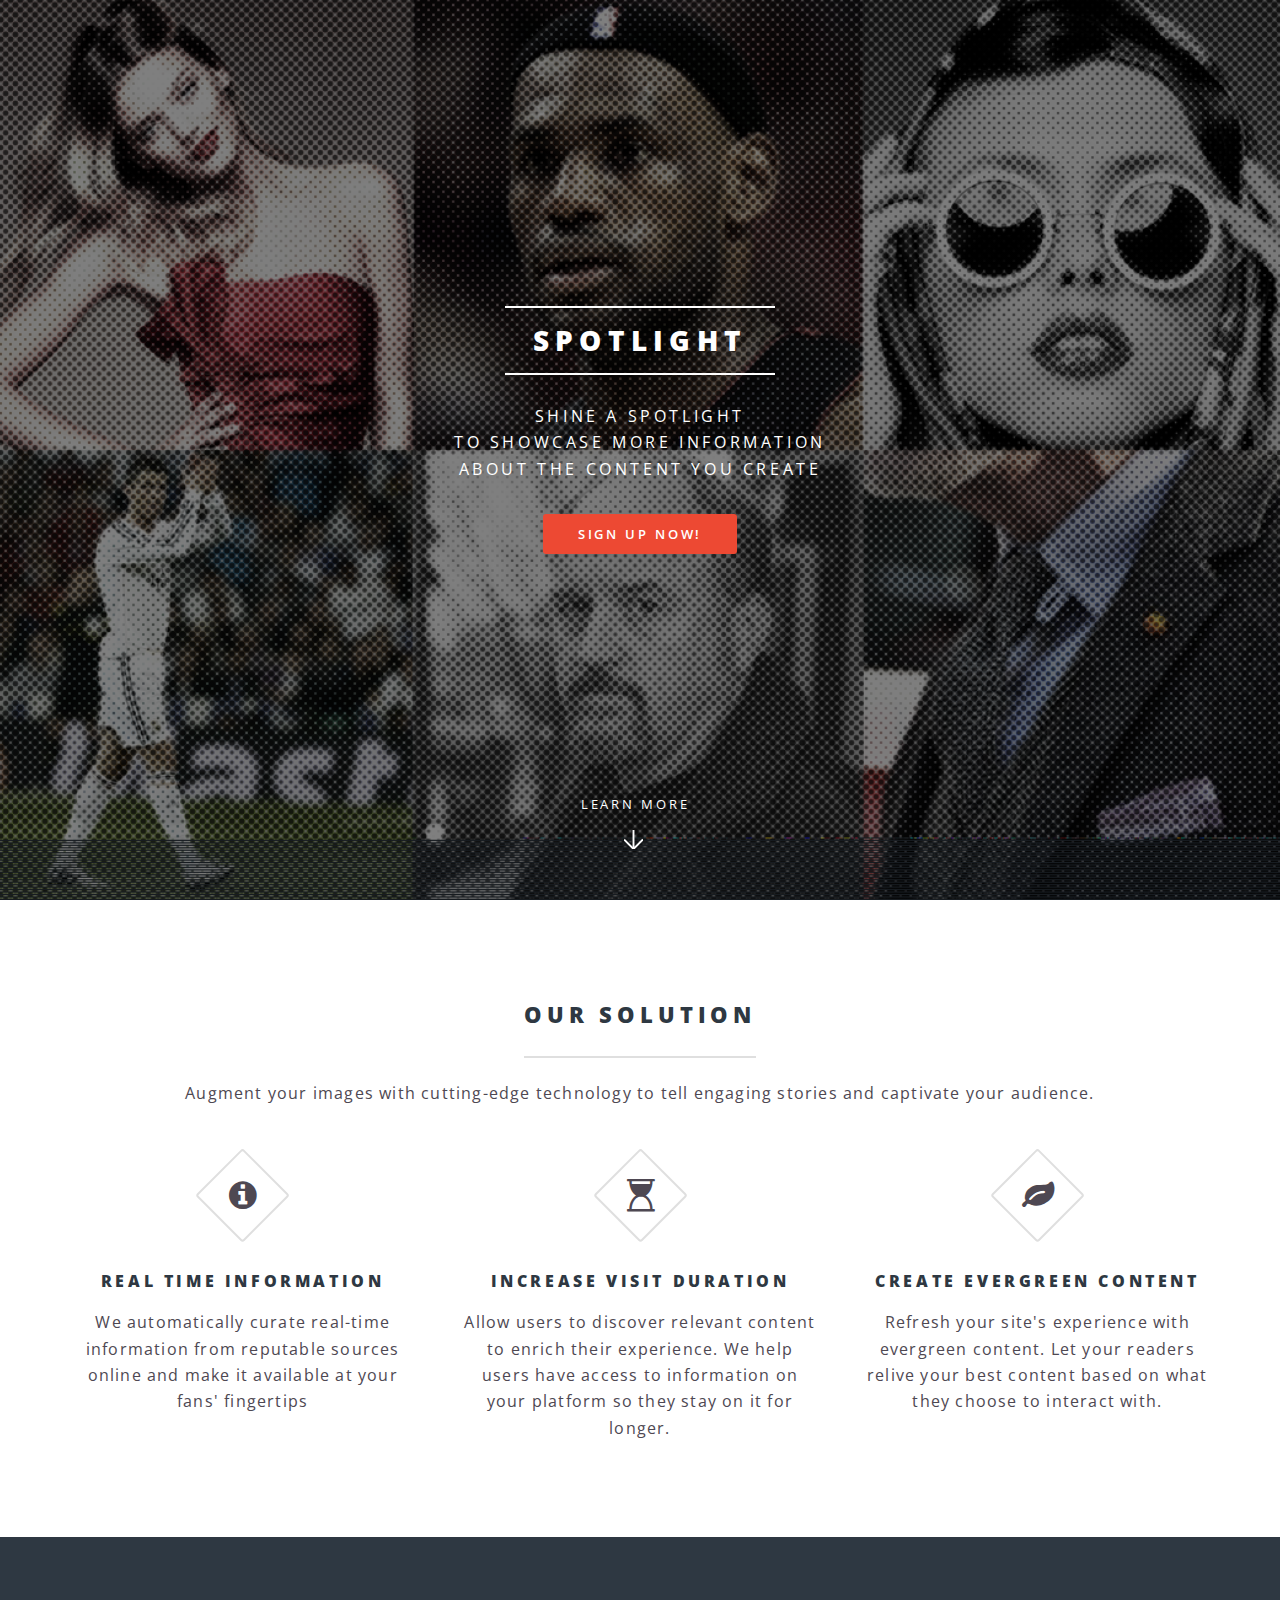
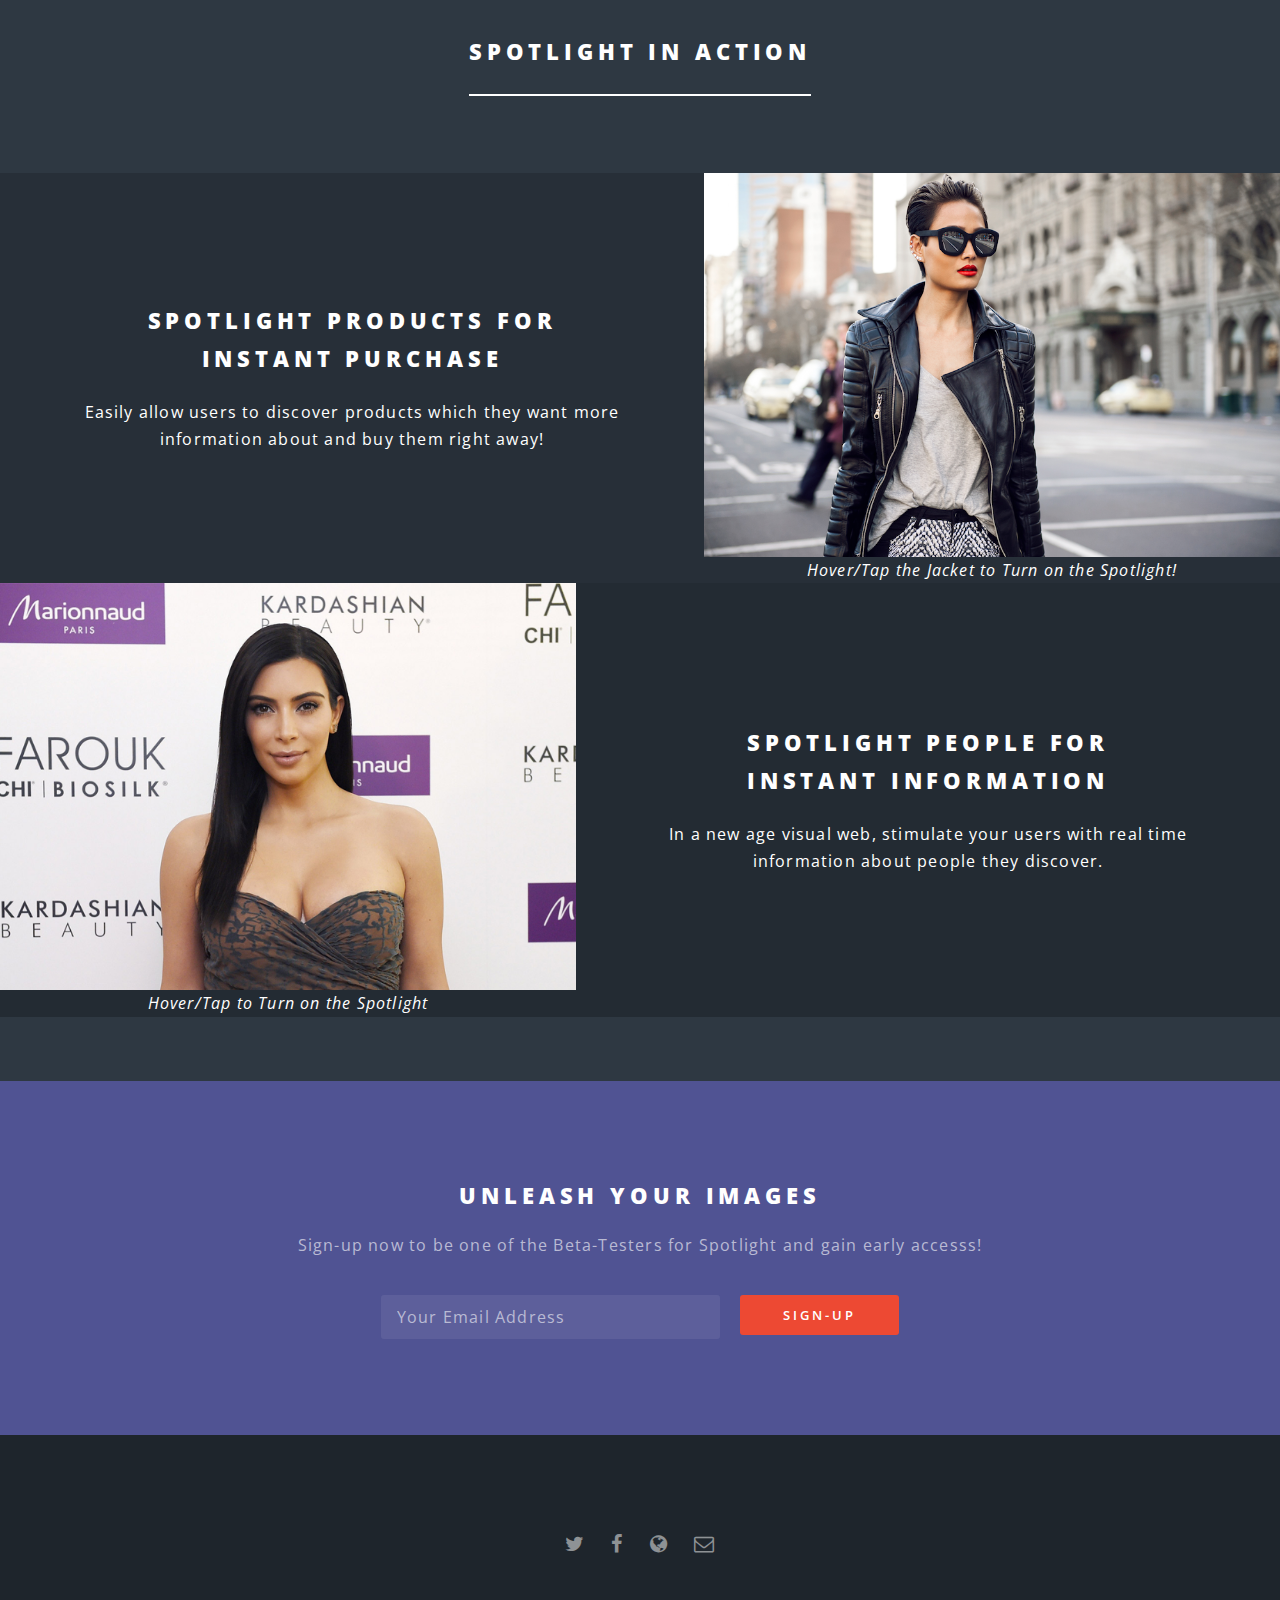
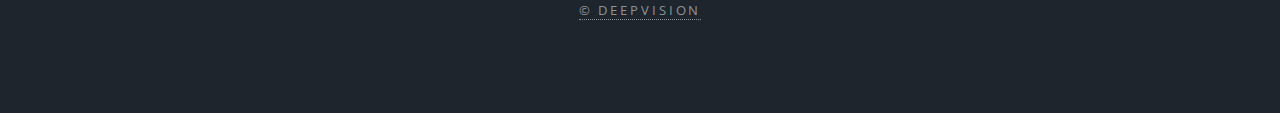
==== index.html @ c4a602d2 "Fixing Javascript Loading 1" ====
<!DOCTYPE HTML>
<!--
	Spectral by HTML5 UP
	html5up.net | @n33co
	Free for personal and commercial use under the CCA 3.0 license (html5up.net/license)
-->
<html>
	<head>
        <script src="assets/js/jquery.min.js"></script>
			<script src="assets/js/jquery.scrollex.min.js"></script>
			<script src="assets/js/jquery.scrolly.min.js"></script>
			<script src="assets/js/skel.min.js"></script>
			<script src="assets/js/util.js"></script>
            <script src="https://checkout.stripe.com/checkout.js"></script>
			<!--[if lte IE 8]><script src="assets/js/ie/respond.min.js"></script><![endif]-->
			<script src="assets/js/main.js"></script>
		<title>Spotlight by DeepVision</title>
		<meta charset="utf-8" />
		<meta name="viewport" content="width=device-width, initial-scale=1" />
        <link rel="shortcut icon" href="favicon.png">
        <link rel="icon" type="image/ico" href="favicon.png">
		<!--[if lte IE 8]><script src="assets/js/ie/html5shiv.js"></script><![endif]-->
		<link rel="stylesheet" href="assets/css/main.css" />
		<!--[if lte IE 8]><link rel="stylesheet" href="assets/css/ie8.css" /><![endif]-->
		<!--[if lte IE 9]><link rel="stylesheet" href="assets/css/ie9.css" /><![endif]-->
	</head>
    <style>
        #fashion {
            opacity: 1;
            transition: opacity 0.2s ease-in-out;
            -moz-transition: opacity 0.2s ease-in-out;
            -webkit-transition: opacity 0.2s ease-in-out;
        }
        #celeb {
            opacity: 1;
            -webkit-transition: opacity 1s ease-in-out;
              -moz-transition: opacity 1s ease-in-out;
              -o-transition: opacity 1s ease-in-out;
              transition: opacity 1s ease-in-out;
        }
    </style>
	<body class="landing">
		<!-- Page Wrapper -->
			<div id="page-wrapper">

				<!-- Header -->
					<header id="header" class="alt">
						<h1><img src="images/logo.png" style="margin-top:6px"/><a href="index.html"></a></h1>
<!--
						<nav id="nav">
							<ul>
								<li class="special">
									<a href="#menu" class="menuToggle"><span>Menu</span></a>
									<div id="menu">
										<ul>
											<li><a href="index.html">Home</a></li>
											<li><a href="generic.html">Generic</a></li>
											<li><a href="elements.html">Elements</a></li>
											<li><a href="#">Sign Up</a></li>
											<li><a href="#">Log In</a></li>
										</ul>
									</div>
								</li>
							</ul>
						</nav>
-->
					</header>

				<!-- Banner -->
					<section id="banner">
						<div class="inner">
							<h2>Spotlight</h2>
							<p>Shine a spotlight<br />
							to showcase more information<br />
							about the content you create</p>
							<ul class="actions">
								<li><a href="#three" class="button special">Sign Up Now!</a></li>
							</ul>
						</div>
						<a href="#one" class="more scrolly">Learn More</a>
					</section>

				<!-- One -->
					<section id="one" class="wrapper style5 special fade-up">
						<div class="container">
							<header class="major">
								<h2>Our Solution</h2>
								<p>Augment your images with cutting-edge technology to tell engaging stories and captivate your audience.</p>
							</header>
							<div class="box alt">
								<div class="row uniform">
									<section class="4u 10u(medium) 12u$(xsmall)">
										<span class="icon alt major fa-info-circle"></span>
										<h4>Real Time Information</h4>
										<p>We automatically curate real-time information from reputable sources online and make it available at your fans' fingertips</p>
									</section>
									<section class="4u 10u$(medium) 12u$(xsmall)">
										<span class="icon alt major fa-hourglass-1"></span>
										<h4>Increase visit duration</h4>
										<p>Allow users to discover relevant content to enrich their experience. We help users have access to information on your platform so they stay on it for longer.</p>
									</section>
									<section class="4u$ 10u(medium) 12u$(xsmall)">
										<span class="icon alt major fa-leaf"></span>
										<h4>Create EverGreen Content</h4>
										<p>Refresh your site's experience with evergreen content. Let your readers relive your best content based on what they choose to interact with.</p>
									</section>
								</div>
							</div>
					</section>

				<!-- Two -->
					<section id="two" class="wrapper style2 special fade">
						<header class="major">
							<h2>Spotlight In Action</h2>
						</header>
						<section class="spotlight">
							<div class="image" id="fashion"><img id="fash" usemap="#fashmap" src="images/fashion.png"/><i>Hover/Tap the Jacket to Turn on the Spotlight!</i></div><div class="content">
								<h2>Spotlight Products for<br />
								Instant Purchase</h2>
								<p>Easily allow users to discover products which they want more information about and buy them right away!</p>
							</div>
						</section>
						<section class="spotlight">
							<div class="image" id="celeb">
  <img src="images/Kim.png" usemap="#map" id="kim" onmousedown="this.src='images/spotlight2.png'" onmouseover="this.src='images/spotlight2.png'" onmouseout="this.src='images/Kim.png'"/><i>Hover/Tap to Turn on the Spotlight</i></div><div class="content">
								<h2>Spotlight People for<br />
								Instant Information</h2>
								<p>In a new age visual web, stimulate your users with real time information about people they discover.</p>
							</div>
						</section>
<!--
						<section class="spotlight">
							<div class="image"><img src="images/pic03.jpg" alt="" /></div><div class="content">
								<h2>Spotlight Anything...<br />
								Infinite Possibilities</h2>
								<p>We allow the content creators to augment their images and design novel innovative experiences curated towards their audience.</p>
							</div>
						</section>
-->
					</section>
					<section id="three" class="wrapper style3 special fade">
						<div class="container">
							<header>
								<h2>Unleash your Images</h2>
								<p>Sign-up now to be one of the Beta-Testers for Spotlight and gain early accesss!</p>
							</header>
							<form method="post" action="http://formspree.io/contact@deepvision.co" class="container 50%">
								<div class="row uniform 50%">
									<div class="8u 12u$(medium)"><input type="email" name="email" id="email" placeholder="Your Email Address" /></div>
									<div class="4u 12u$(medium)"><input type="submit" value="Sign-Up" class="fit special" /></div>
								</div>
							</form>
						</div>
					</section>
				<!-- Footer -->
					<footer id="footer">
						<ul class="icons">
							<li><a href="http://www.twitter.com/deepvisionco" target="_blank" class="icon fa-twitter"><span class="label">Twitter</span></a></li>
							<li><a href="#" class="icon fa-facebook"><span class="label">Facebook</span></a></li>
							<li><a href="http://deepvision.co" class="icon fa-globe"><span class="label">Instagram</span></a></li>
							<li><a href="mailto:contact@deepvision.co" target="_blank" class="icon fa-envelope-o"><span class="label">Email</span></a></li>
						</ul>
						<ul class="copyright">
                            <a href="http://deepvision.co" target="_blank"><li>&copy; DeepVision</li></a>
						</ul>
					</footer>

			</div>
                <script src="assets/js/imageMapResizer.min.js"></script>
            
<map name="map">
    <area shape="rect" coords="593, 442, 747, 526" onmouseover="ighover()" onmousedown="ighover()" onmouseout="defaultpic()"/>
    <area shape="rect" coords="448, 441, 592, 526" onmouseover="youtubehover()" onmousedown="youtubehover()" onmouseout="defaultpic()"/>
    <area shape="rect" coords="301, 440, 448, 528" onmouseover="newshover()" onmousedown="newshover()" onmouseout="defaultpic()"/>
    <area shape="rect" coords="148, 439, 301, 528" onmouseover="twitterhover()" onmousedown="twitterhover()" onmouseout="defaultpic()" />
    <area shape="rect" coords="1, 440, 147, 528" onmouseover="wikihover()" onmousedown="wikihover()" onmouseout="defaultpic()"/>
</map>
<map name="fashmap" id="fashmap">
      <area shape="poly" coords="417, 184, 410, 200, 423, 292, 370, 319, 449, 450, 450, 528, 470, 592, 534, 598, 512, 249, 466, 228, 442, 213, 423, 181" target="_blank" onmousedown="jacketTap()" onmouseover="jacketHover()" onmouseout="defaultPic()"/>
   <area shape="poly" coords="342, 170, 311, 187, 275, 203, 240, 216, 258, 226, 227, 242, 193, 598, 246, 594, 317, 414, 335, 332" target="_blank" onmousedown="jacketTap()" onmouseover="jacketHover()" onmouseout="defaultPic()"/>
    </map>
    <script>
                var jacketFlag = 0;
                $('map').imageMapResize();
                $('fashmap').imageMapResize();
                function wikihover()
                 {
                   $("#kim").attr('src', 'images/wikioverlay.png');
                 }
                function youtubehover()
                 {
                   $("#kim").attr('src', 'images/youtubeoverlay.png');
                 }
                function newshover()
                 {
                   $("#kim").attr('src', 'images/newsoverlay.png');
                 }
                function twitterhover()
                 {
                   $("#kim").attr('src', 'images/twitteroverlay.png');
                 }
                function ighover()
                 {
                   $("#kim").attr('src', 'images/igoverlay.png');
                 }
                function defaultpic()
                 {
                   $("#kim").attr('src', 'images/Kim.png');
                 }
                function fashionmo(x){
            setTimeout(function()
                {
                    x.span="Hover to discover"
                },200);
                }
                function defaultPic()
       {
           jacketFlag = 0;
            $("#fash").attr('src', 'images/fashion.png');
       }
       function jacketTap()
       {
         if(typeof window.orientation !== 'undefined' && jacketFlag != 1)
         {
           $("#fash").attr('src', 'images/jacketOverlay.png');
           setJacketFlag();
         }
         else if (jacketFlag == 1)
         {
           jacketFlag = 0;
           document.getElementById("jacketClick").click();
           defaultPic();
         }

       }
       function jacketHover()
       {
         if(typeof window.orientation == 'undefined' && jacketFlag != 1)
         {
           $("#fash").attr('src', 'images/jacketOverlay.png');
           setJacketFlag();
         }
       }
        function setJacketFlag()
        {
          jacketFlag = 1;
        }

        function OpenInNewTab(url)
       {
          var win = window.open(url, '_blank');
          win.focus();
        }

            </script>
<script>
    var handler = StripeCheckout.configure({
      key: 'pk_test_6pRNASCoBOKtIshFeQd4XMUh',
      image: '/images/popupJacket.png',
      locale: 'auto',
      token: function(token) {
        // Use the token to create the charge with a server-side script.
        // You can access the token ID with `token.id`
      }
    });

    $('#jacketClick').on('click', function(e) {
      // Open Checkout with further options
      handler.open({
        name: 'Inspired By Labels',
        description: '2 left in stock',
        amount: 50000
      });
      e.preventDefault();
    });

    // Close Checkout on page navigation
    $(window).on('popstate', function() {
      handler.close();
    });

  </script>

<button id="jacketClick" style="display:none"></button>
		<!-- Scripts -->
            
	</body>
</html>
---- assets/css/main.css ----
@import url(font-awesome.min.css);
@import url("http://fonts.googleapis.com/css?family=Open+Sans:400,400italic,600,600italic,800,800italic");

/*
	Spectral by HTML5 UP
	html5up.net | @n33co
	Free for personal and commercial use under the CCA 3.0 license (html5up.net/license)
*/

/* Reset */

	html, body, div, span, applet, object, iframe, h1, h2, h3, h4, h5, h6, p, blockquote, pre, a, abbr, acronym, address, big, cite, code, del, dfn, em, img, ins, kbd, q, s, samp, small, strike, strong, sub, sup, tt, var, b, u, i, center, dl, dt, dd, ol, ul, li, fieldset, form, label, legend, table, caption, tbody, tfoot, thead, tr, th, td, article, aside, canvas, details, embed, figure, figcaption, footer, header, hgroup, menu, nav, output, ruby, section, summary, time, mark, audio, video {
		margin: 0;
		padding: 0;
		border: 0;
		font-size: 100%;
		font: inherit;
		vertical-align: baseline;
	}

	article, aside, details, figcaption, figure, footer, header, hgroup, menu, nav, section {
		display: block;
	}

	body {
		line-height: 1;
	}

	ol, ul {
		list-style: none;
	}

	blockquote, q {
		quotes: none;
	}

	blockquote:before, blockquote:after, q:before, q:after {
		content: '';
		content: none;
	}

	table {
		border-collapse: collapse;
		border-spacing: 0;
	}

	body {
		-webkit-text-size-adjust: none;
	}

/* Box Model */

	*, *:before, *:after {
		-moz-box-sizing: border-box;
		-webkit-box-sizing: border-box;
		box-sizing: border-box;
	}

/* Grid */

	.row {
		border-bottom: solid 1px transparent;
		-moz-box-sizing: border-box;
		-webkit-box-sizing: border-box;
		box-sizing: border-box;
	}

	.row > * {
		float: left;
		-moz-box-sizing: border-box;
		-webkit-box-sizing: border-box;
		box-sizing: border-box;
	}

	.row:after, .row:before {
		content: '';
		display: block;
		clear: both;
		height: 0;
	}

	.row.uniform > * > :first-child {
		margin-top: 0;
	}

	.row.uniform > * > :last-child {
		margin-bottom: 0;
	}

	.row.\30 \25 > * {
		padding: 0 0 0 0em;
	}

	.row.\30 \25 {
		margin: 0 0 -1px 0em;
	}

	.row.uniform.\30 \25 > * {
		padding: 0em 0 0 0em;
	}

	.row.uniform.\30 \25 {
		margin: 0em 0 -1px 0em;
	}

	.row > * {
		padding: 0 0 0 1.5em;
	}

	.row {
		margin: 0 0 -1px -1.5em;
	}

	.row.uniform > * {
		padding: 1.5em 0 0 1.5em;
	}

	.row.uniform {
		margin: -1.5em 0 -1px -1.5em;
	}

	.row.\32 00\25 > * {
		padding: 0 0 0 3em;
	}

	.row.\32 00\25 {
		margin: 0 0 -1px -3em;
	}

	.row.uniform.\32 00\25 > * {
		padding: 3em 0 0 3em;
	}

	.row.uniform.\32 00\25 {
		margin: -3em 0 -1px -3em;
	}

	.row.\31 50\25 > * {
		padding: 0 0 0 2.25em;
	}

	.row.\31 50\25 {
		margin: 0 0 -1px -2.25em;
	}

	.row.uniform.\31 50\25 > * {
		padding: 2.25em 0 0 2.25em;
	}

	.row.uniform.\31 50\25 {
		margin: -2.25em 0 -1px -2.25em;
	}

	.row.\35 0\25 > * {
		padding: 0 0 0 0.75em;
	}

	.row.\35 0\25 {
		margin: 0 0 -1px -0.75em;
	}

	.row.uniform.\35 0\25 > * {
		padding: 0.75em 0 0 0.75em;
	}

	.row.uniform.\35 0\25 {
		margin: -0.75em 0 -1px -0.75em;
	}

	.row.\32 5\25 > * {
		padding: 0 0 0 0.375em;
	}

	.row.\32 5\25 {
		margin: 0 0 -1px -0.375em;
	}

	.row.uniform.\32 5\25 > * {
		padding: 0.375em 0 0 0.375em;
	}

	.row.uniform.\32 5\25 {
		margin: -0.375em 0 -1px -0.375em;
	}

	.\31 2u, .\31 2u\24 {
		width: 100%;
		clear: none;
		margin-left: 0;
	}

	.\31 1u, .\31 1u\24 {
		width: 91.6666666667%;
		clear: none;
		margin-left: 0;
	}

	.\31 0u, .\31 0u\24 {
		width: 83.3333333333%;
		clear: none;
		margin-left: 0;
	}

	.\39 u, .\39 u\24 {
		width: 75%;
		clear: none;
		margin-left: 0;
	}

	.\38 u, .\38 u\24 {
		width: 66.6666666667%;
		clear: none;
		margin-left: 0;
	}

	.\37 u, .\37 u\24 {
		width: 58.3333333333%;
		clear: none;
		margin-left: 0;
	}

	.\36 u, .\36 u\24 {
		width: 50%;
		clear: none;
		margin-left: 0;
	}

	.\35 u, .\35 u\24 {
		width: 41.6666666667%;
		clear: none;
		margin-left: 0;
	}

	.\34 u, .\34 u\24 {
		width: 33.3333333333%;
		clear: none;
		margin-left: 0;
	}

	.\33 u, .\33 u\24 {
		width: 25%;
		clear: none;
		margin-left: 0;
	}

	.\32 u, .\32 u\24 {
		width: 16.6666666667%;
		clear: none;
		margin-left: 0;
	}

	.\31 u, .\31 u\24 {
		width: 8.3333333333%;
		clear: none;
		margin-left: 0;
	}

	.\31 2u\24 + *,
	.\31 1u\24 + *,
	.\31 0u\24 + *,
	.\39 u\24 + *,
	.\38 u\24 + *,
	.\37 u\24 + *,
	.\36 u\24 + *,
	.\35 u\24 + *,
	.\34 u\24 + *,
	.\33 u\24 + *,
	.\32 u\24 + *,
	.\31 u\24 + * {
		clear: left;
	}

	.\-11u {
		margin-left: 91.66667%;
	}

	.\-10u {
		margin-left: 83.33333%;
	}

	.\-9u {
		margin-left: 75%;
	}

	.\-8u {
		margin-left: 66.66667%;
	}

	.\-7u {
		margin-left: 58.33333%;
	}

	.\-6u {
		margin-left: 50%;
	}

	.\-5u {
		margin-left: 41.66667%;
	}

	.\-4u {
		margin-left: 33.33333%;
	}

	.\-3u {
		margin-left: 25%;
	}

	.\-2u {
		margin-left: 16.66667%;
	}

	.\-1u {
		margin-left: 8.33333%;
	}

	@media screen and (max-width: 1680px) {

		.row > * {
			padding: 0 0 0 1.5em;
		}

		.row {
			margin: 0 0 -1px -1.5em;
		}

		.row.uniform > * {
			padding: 1.5em 0 0 1.5em;
		}

		.row.uniform {
			margin: -1.5em 0 -1px -1.5em;
		}

		.row.\32 00\25 > * {
			padding: 0 0 0 3em;
		}

		.row.\32 00\25 {
			margin: 0 0 -1px -3em;
		}

		.row.uniform.\32 00\25 > * {
			padding: 3em 0 0 3em;
		}

		.row.uniform.\32 00\25 {
			margin: -3em 0 -1px -3em;
		}

		.row.\31 50\25 > * {
			padding: 0 0 0 2.25em;
		}

		.row.\31 50\25 {
			margin: 0 0 -1px -2.25em;
		}

		.row.uniform.\31 50\25 > * {
			padding: 2.25em 0 0 2.25em;
		}

		.row.uniform.\31 50\25 {
			margin: -2.25em 0 -1px -2.25em;
		}

		.row.\35 0\25 > * {
			padding: 0 0 0 0.75em;
		}

		.row.\35 0\25 {
			margin: 0 0 -1px -0.75em;
		}

		.row.uniform.\35 0\25 > * {
			padding: 0.75em 0 0 0.75em;
		}

		.row.uniform.\35 0\25 {
			margin: -0.75em 0 -1px -0.75em;
		}

		.row.\32 5\25 > * {
			padding: 0 0 0 0.375em;
		}

		.row.\32 5\25 {
			margin: 0 0 -1px -0.375em;
		}

		.row.uniform.\32 5\25 > * {
			padding: 0.375em 0 0 0.375em;
		}

		.row.uniform.\32 5\25 {
			margin: -0.375em 0 -1px -0.375em;
		}

		.\31 2u\28xlarge\29, .\31 2u\24\28xlarge\29 {
			width: 100%;
			clear: none;
			margin-left: 0;
		}

		.\31 1u\28xlarge\29, .\31 1u\24\28xlarge\29 {
			width: 91.6666666667%;
			clear: none;
			margin-left: 0;
		}

		.\31 0u\28xlarge\29, .\31 0u\24\28xlarge\29 {
			width: 83.3333333333%;
			clear: none;
			margin-left: 0;
		}

		.\39 u\28xlarge\29, .\39 u\24\28xlarge\29 {
			width: 75%;
			clear: none;
			margin-left: 0;
		}

		.\38 u\28xlarge\29, .\38 u\24\28xlarge\29 {
			width: 66.6666666667%;
			clear: none;
			margin-left: 0;
		}

		.\37 u\28xlarge\29, .\37 u\24\28xlarge\29 {
			width: 58.3333333333%;
			clear: none;
			margin-left: 0;
		}

		.\36 u\28xlarge\29, .\36 u\24\28xlarge\29 {
			width: 50%;
			clear: none;
			margin-left: 0;
		}

		.\35 u\28xlarge\29, .\35 u\24\28xlarge\29 {
			width: 41.6666666667%;
			clear: none;
			margin-left: 0;
		}

		.\34 u\28xlarge\29, .\34 u\24\28xlarge\29 {
			width: 33.3333333333%;
			clear: none;
			margin-left: 0;
		}

		.\33 u\28xlarge\29, .\33 u\24\28xlarge\29 {
			width: 25%;
			clear: none;
			margin-left: 0;
		}

		.\32 u\28xlarge\29, .\32 u\24\28xlarge\29 {
			width: 16.6666666667%;
			clear: none;
			margin-left: 0;
		}

		.\31 u\28xlarge\29, .\31 u\24\28xlarge\29 {
			width: 8.3333333333%;
			clear: none;
			margin-left: 0;
		}

		.\31 2u\24\28xlarge\29 + *,
		.\31 1u\24\28xlarge\29 + *,
		.\31 0u\24\28xlarge\29 + *,
		.\39 u\24\28xlarge\29 + *,
		.\38 u\24\28xlarge\29 + *,
		.\37 u\24\28xlarge\29 + *,
		.\36 u\24\28xlarge\29 + *,
		.\35 u\24\28xlarge\29 + *,
		.\34 u\24\28xlarge\29 + *,
		.\33 u\24\28xlarge\29 + *,
		.\32 u\24\28xlarge\29 + *,
		.\31 u\24\28xlarge\29 + * {
			clear: left;
		}

		.\-11u\28xlarge\29 {
			margin-left: 91.66667%;
		}

		.\-10u\28xlarge\29 {
			margin-left: 83.33333%;
		}

		.\-9u\28xlarge\29 {
			margin-left: 75%;
		}

		.\-8u\28xlarge\29 {
			margin-left: 66.66667%;
		}

		.\-7u\28xlarge\29 {
			margin-left: 58.33333%;
		}

		.\-6u\28xlarge\29 {
			margin-left: 50%;
		}

		.\-5u\28xlarge\29 {
			margin-left: 41.66667%;
		}

		.\-4u\28xlarge\29 {
			margin-left: 33.33333%;
		}

		.\-3u\28xlarge\29 {
			margin-left: 25%;
		}

		.\-2u\28xlarge\29 {
			margin-left: 16.66667%;
		}

		.\-1u\28xlarge\29 {
			margin-left: 8.33333%;
		}

	}

	@media screen and (max-width: 1280px) {

		.row > * {
			padding: 0 0 0 1.5em;
		}

		.row {
			margin: 0 0 -1px -1.5em;
		}

		.row.uniform > * {
			padding: 1.5em 0 0 1.5em;
		}

		.row.uniform {
			margin: -1.5em 0 -1px -1.5em;
		}

		.row.\32 00\25 > * {
			padding: 0 0 0 3em;
		}

		.row.\32 00\25 {
			margin: 0 0 -1px -3em;
		}

		.row.uniform.\32 00\25 > * {
			padding: 3em 0 0 3em;
		}

		.row.uniform.\32 00\25 {
			margin: -3em 0 -1px -3em;
		}

		.row.\31 50\25 > * {
			padding: 0 0 0 2.25em;
		}

		.row.\31 50\25 {
			margin: 0 0 -1px -2.25em;
		}

		.row.uniform.\31 50\25 > * {
			padding: 2.25em 0 0 2.25em;
		}

		.row.uniform.\31 50\25 {
			margin: -2.25em 0 -1px -2.25em;
		}

		.row.\35 0\25 > * {
			padding: 0 0 0 0.75em;
		}

		.row.\35 0\25 {
			margin: 0 0 -1px -0.75em;
		}

		.row.uniform.\35 0\25 > * {
			padding: 0.75em 0 0 0.75em;
		}

		.row.uniform.\35 0\25 {
			margin: -0.75em 0 -1px -0.75em;
		}

		.row.\32 5\25 > * {
			padding: 0 0 0 0.375em;
		}

		.row.\32 5\25 {
			margin: 0 0 -1px -0.375em;
		}

		.row.uniform.\32 5\25 > * {
			padding: 0.375em 0 0 0.375em;
		}

		.row.uniform.\32 5\25 {
			margin: -0.375em 0 -1px -0.375em;
		}

		.\31 2u\28large\29, .\31 2u\24\28large\29 {
			width: 100%;
			clear: none;
			margin-left: 0;
		}

		.\31 1u\28large\29, .\31 1u\24\28large\29 {
			width: 91.6666666667%;
			clear: none;
			margin-left: 0;
		}

		.\31 0u\28large\29, .\31 0u\24\28large\29 {
			width: 83.3333333333%;
			clear: none;
			margin-left: 0;
		}

		.\39 u\28large\29, .\39 u\24\28large\29 {
			width: 75%;
			clear: none;
			margin-left: 0;
		}

		.\38 u\28large\29, .\38 u\24\28large\29 {
			width: 66.6666666667%;
			clear: none;
			margin-left: 0;
		}

		.\37 u\28large\29, .\37 u\24\28large\29 {
			width: 58.3333333333%;
			clear: none;
			margin-left: 0;
		}

		.\36 u\28large\29, .\36 u\24\28large\29 {
			width: 50%;
			clear: none;
			margin-left: 0;
		}

		.\35 u\28large\29, .\35 u\24\28large\29 {
			width: 41.6666666667%;
			clear: none;
			margin-left: 0;
		}

		.\34 u\28large\29, .\34 u\24\28large\29 {
			width: 33.3333333333%;
			clear: none;
			margin-left: 0;
		}

		.\33 u\28large\29, .\33 u\24\28large\29 {
			width: 25%;
			clear: none;
			margin-left: 0;
		}

		.\32 u\28large\29, .\32 u\24\28large\29 {
			width: 16.6666666667%;
			clear: none;
			margin-left: 0;
		}

		.\31 u\28large\29, .\31 u\24\28large\29 {
			width: 8.3333333333%;
			clear: none;
			margin-left: 0;
		}

		.\31 2u\24\28large\29 + *,
		.\31 1u\24\28large\29 + *,
		.\31 0u\24\28large\29 + *,
		.\39 u\24\28large\29 + *,
		.\38 u\24\28large\29 + *,
		.\37 u\24\28large\29 + *,
		.\36 u\24\28large\29 + *,
		.\35 u\24\28large\29 + *,
		.\34 u\24\28large\29 + *,
		.\33 u\24\28large\29 + *,
		.\32 u\24\28large\29 + *,
		.\31 u\24\28large\29 + * {
			clear: left;
		}

		.\-11u\28large\29 {
			margin-left: 91.66667%;
		}

		.\-10u\28large\29 {
			margin-left: 83.33333%;
		}

		.\-9u\28large\29 {
			margin-left: 75%;
		}

		.\-8u\28large\29 {
			margin-left: 66.66667%;
		}

		.\-7u\28large\29 {
			margin-left: 58.33333%;
		}

		.\-6u\28large\29 {
			margin-left: 50%;
		}

		.\-5u\28large\29 {
			margin-left: 41.66667%;
		}

		.\-4u\28large\29 {
			margin-left: 33.33333%;
		}

		.\-3u\28large\29 {
			margin-left: 25%;
		}

		.\-2u\28large\29 {
			margin-left: 16.66667%;
		}

		.\-1u\28large\29 {
			margin-left: 8.33333%;
		}

	}

	@media screen and (max-width: 980px) {

		.row > * {
			padding: 0 0 0 1.5em;
		}

		.row {
			margin: 0 0 -1px -1.5em;
		}

		.row.uniform > * {
			padding: 1.5em 0 0 1.5em;
		}

		.row.uniform {
			margin: -1.5em 0 -1px -1.5em;
		}

		.row.\32 00\25 > * {
			padding: 0 0 0 3em;
		}

		.row.\32 00\25 {
			margin: 0 0 -1px -3em;
		}

		.row.uniform.\32 00\25 > * {
			padding: 3em 0 0 3em;
		}

		.row.uniform.\32 00\25 {
			margin: -3em 0 -1px -3em;
		}

		.row.\31 50\25 > * {
			padding: 0 0 0 2.25em;
		}

		.row.\31 50\25 {
			margin: 0 0 -1px -2.25em;
		}

		.row.uniform.\31 50\25 > * {
			padding: 2.25em 0 0 2.25em;
		}

		.row.uniform.\31 50\25 {
			margin: -2.25em 0 -1px -2.25em;
		}

		.row.\35 0\25 > * {
			padding: 0 0 0 0.75em;
		}

		.row.\35 0\25 {
			margin: 0 0 -1px -0.75em;
		}

		.row.uniform.\35 0\25 > * {
			padding: 0.75em 0 0 0.75em;
		}

		.row.uniform.\35 0\25 {
			margin: -0.75em 0 -1px -0.75em;
		}

		.row.\32 5\25 > * {
			padding: 0 0 0 0.375em;
		}

		.row.\32 5\25 {
			margin: 0 0 -1px -0.375em;
		}

		.row.uniform.\32 5\25 > * {
			padding: 0.375em 0 0 0.375em;
		}

		.row.uniform.\32 5\25 {
			margin: -0.375em 0 -1px -0.375em;
		}

		.\31 2u\28medium\29, .\31 2u\24\28medium\29 {
			width: 100%;
			clear: none;
			margin-left: 0;
		}

		.\31 1u\28medium\29, .\31 1u\24\28medium\29 {
			width: 91.6666666667%;
			clear: none;
			margin-left: 0;
		}

		.\31 0u\28medium\29, .\31 0u\24\28medium\29 {
			width: 83.3333333333%;
			clear: none;
			margin-left: 0;
		}

		.\39 u\28medium\29, .\39 u\24\28medium\29 {
			width: 75%;
			clear: none;
			margin-left: 0;
		}

		.\38 u\28medium\29, .\38 u\24\28medium\29 {
			width: 66.6666666667%;
			clear: none;
			margin-left: 0;
		}

		.\37 u\28medium\29, .\37 u\24\28medium\29 {
			width: 58.3333333333%;
			clear: none;
			margin-left: 0;
		}

		.\36 u\28medium\29, .\36 u\24\28medium\29 {
			width: 50%;
			clear: none;
			margin-left: 0;
		}

		.\35 u\28medium\29, .\35 u\24\28medium\29 {
			width: 41.6666666667%;
			clear: none;
			margin-left: 0;
		}

		.\34 u\28medium\29, .\34 u\24\28medium\29 {
			width: 33.3333333333%;
			clear: none;
			margin-left: 0;
		}

		.\33 u\28medium\29, .\33 u\24\28medium\29 {
			width: 25%;
			clear: none;
			margin-left: 0;
		}

		.\32 u\28medium\29, .\32 u\24\28medium\29 {
			width: 16.6666666667%;
			clear: none;
			margin-left: 0;
		}

		.\31 u\28medium\29, .\31 u\24\28medium\29 {
			width: 8.3333333333%;
			clear: none;
			margin-left: 0;
		}

		.\31 2u\24\28medium\29 + *,
		.\31 1u\24\28medium\29 + *,
		.\31 0u\24\28medium\29 + *,
		.\39 u\24\28medium\29 + *,
		.\38 u\24\28medium\29 + *,
		.\37 u\24\28medium\29 + *,
		.\36 u\24\28medium\29 + *,
		.\35 u\24\28medium\29 + *,
		.\34 u\24\28medium\29 + *,
		.\33 u\24\28medium\29 + *,
		.\32 u\24\28medium\29 + *,
		.\31 u\24\28medium\29 + * {
			clear: left;
		}

		.\-11u\28medium\29 {
			margin-left: 91.66667%;
		}

		.\-10u\28medium\29 {
			margin-left: 83.33333%;
		}

		.\-9u\28medium\29 {
			margin-left: 75%;
		}

		.\-8u\28medium\29 {
			margin-left: 66.66667%;
		}

		.\-7u\28medium\29 {
			margin-left: 58.33333%;
		}

		.\-6u\28medium\29 {
			margin-left: 50%;
		}

		.\-5u\28medium\29 {
			margin-left: 41.66667%;
		}

		.\-4u\28medium\29 {
			margin-left: 33.33333%;
		}

		.\-3u\28medium\29 {
			margin-left: 25%;
		}

		.\-2u\28medium\29 {
			margin-left: 16.66667%;
		}

		.\-1u\28medium\29 {
			margin-left: 8.33333%;
		}

	}

	@media screen and (max-width: 736px) {

		.row > * {
			padding: 0 0 0 1.5em;
		}

		.row {
			margin: 0 0 -1px -1.5em;
		}

		.row.uniform > * {
			padding: 1.5em 0 0 1.5em;
		}

		.row.uniform {
			margin: -1.5em 0 -1px -1.5em;
		}

		.row.\32 00\25 > * {
			padding: 0 0 0 3em;
		}

		.row.\32 00\25 {
			margin: 0 0 -1px -3em;
		}

		.row.uniform.\32 00\25 > * {
			padding: 3em 0 0 3em;
		}

		.row.uniform.\32 00\25 {
			margin: -3em 0 -1px -3em;
		}

		.row.\31 50\25 > * {
			padding: 0 0 0 2.25em;
		}

		.row.\31 50\25 {
			margin: 0 0 -1px -2.25em;
		}

		.row.uniform.\31 50\25 > * {
			padding: 2.25em 0 0 2.25em;
		}

		.row.uniform.\31 50\25 {
			margin: -2.25em 0 -1px -2.25em;
		}

		.row.\35 0\25 > * {
			padding: 0 0 0 0.75em;
		}

		.row.\35 0\25 {
			margin: 0 0 -1px -0.75em;
		}

		.row.uniform.\35 0\25 > * {
			padding: 0.75em 0 0 0.75em;
		}

		.row.uniform.\35 0\25 {
			margin: -0.75em 0 -1px -0.75em;
		}

		.row.\32 5\25 > * {
			padding: 0 0 0 0.375em;
		}

		.row.\32 5\25 {
			margin: 0 0 -1px -0.375em;
		}

		.row.uniform.\32 5\25 > * {
			padding: 0.375em 0 0 0.375em;
		}

		.row.uniform.\32 5\25 {
			margin: -0.375em 0 -1px -0.375em;
		}

		.\31 2u\28small\29, .\31 2u\24\28small\29 {
			width: 100%;
			clear: none;
			margin-left: 0;
		}

		.\31 1u\28small\29, .\31 1u\24\28small\29 {
			width: 91.6666666667%;
			clear: none;
			margin-left: 0;
		}

		.\31 0u\28small\29, .\31 0u\24\28small\29 {
			width: 83.3333333333%;
			clear: none;
			margin-left: 0;
		}

		.\39 u\28small\29, .\39 u\24\28small\29 {
			width: 75%;
			clear: none;
			margin-left: 0;
		}

		.\38 u\28small\29, .\38 u\24\28small\29 {
			width: 66.6666666667%;
			clear: none;
			margin-left: 0;
		}

		.\37 u\28small\29, .\37 u\24\28small\29 {
			width: 58.3333333333%;
			clear: none;
			margin-left: 0;
		}

		.\36 u\28small\29, .\36 u\24\28small\29 {
			width: 50%;
			clear: none;
			margin-left: 0;
		}

		.\35 u\28small\29, .\35 u\24\28small\29 {
			width: 41.6666666667%;
			clear: none;
			margin-left: 0;
		}

		.\34 u\28small\29, .\34 u\24\28small\29 {
			width: 33.3333333333%;
			clear: none;
			margin-left: 0;
		}

		.\33 u\28small\29, .\33 u\24\28small\29 {
			width: 25%;
			clear: none;
			margin-left: 0;
		}

		.\32 u\28small\29, .\32 u\24\28small\29 {
			width: 16.6666666667%;
			clear: none;
			margin-left: 0;
		}

		.\31 u\28small\29, .\31 u\24\28small\29 {
			width: 8.3333333333%;
			clear: none;
			margin-left: 0;
		}

		.\31 2u\24\28small\29 + *,
		.\31 1u\24\28small\29 + *,
		.\31 0u\24\28small\29 + *,
		.\39 u\24\28small\29 + *,
		.\38 u\24\28small\29 + *,
		.\37 u\24\28small\29 + *,
		.\36 u\24\28small\29 + *,
		.\35 u\24\28small\29 + *,
		.\34 u\24\28small\29 + *,
		.\33 u\24\28small\29 + *,
		.\32 u\24\28small\29 + *,
		.\31 u\24\28small\29 + * {
			clear: left;
		}

		.\-11u\28small\29 {
			margin-left: 91.66667%;
		}

		.\-10u\28small\29 {
			margin-left: 83.33333%;
		}

		.\-9u\28small\29 {
			margin-left: 75%;
		}

		.\-8u\28small\29 {
			margin-left: 66.66667%;
		}

		.\-7u\28small\29 {
			margin-left: 58.33333%;
		}

		.\-6u\28small\29 {
			margin-left: 50%;
		}

		.\-5u\28small\29 {
			margin-left: 41.66667%;
		}

		.\-4u\28small\29 {
			margin-left: 33.33333%;
		}

		.\-3u\28small\29 {
			margin-left: 25%;
		}

		.\-2u\28small\29 {
			margin-left: 16.66667%;
		}

		.\-1u\28small\29 {
			margin-left: 8.33333%;
		}

	}

	@media screen and (max-width: 480px) {

		.row > * {
			padding: 0 0 0 1.5em;
		}

		.row {
			margin: 0 0 -1px -1.5em;
		}

		.row.uniform > * {
			padding: 1.5em 0 0 1.5em;
		}

		.row.uniform {
			margin: -1.5em 0 -1px -1.5em;
		}

		.row.\32 00\25 > * {
			padding: 0 0 0 3em;
		}

		.row.\32 00\25 {
			margin: 0 0 -1px -3em;
		}

		.row.uniform.\32 00\25 > * {
			padding: 3em 0 0 3em;
		}

		.row.uniform.\32 00\25 {
			margin: -3em 0 -1px -3em;
		}

		.row.\31 50\25 > * {
			padding: 0 0 0 2.25em;
		}

		.row.\31 50\25 {
			margin: 0 0 -1px -2.25em;
		}

		.row.uniform.\31 50\25 > * {
			padding: 2.25em 0 0 2.25em;
		}

		.row.uniform.\31 50\25 {
			margin: -2.25em 0 -1px -2.25em;
		}

		.row.\35 0\25 > * {
			padding: 0 0 0 0.75em;
		}

		.row.\35 0\25 {
			margin: 0 0 -1px -0.75em;
		}

		.row.uniform.\35 0\25 > * {
			padding: 0.75em 0 0 0.75em;
		}

		.row.uniform.\35 0\25 {
			margin: -0.75em 0 -1px -0.75em;
		}

		.row.\32 5\25 > * {
			padding: 0 0 0 0.375em;
		}

		.row.\32 5\25 {
			margin: 0 0 -1px -0.375em;
		}

		.row.uniform.\32 5\25 > * {
			padding: 0.375em 0 0 0.375em;
		}

		.row.uniform.\32 5\25 {
			margin: -0.375em 0 -1px -0.375em;
		}

		.\31 2u\28xsmall\29, .\31 2u\24\28xsmall\29 {
			width: 100%;
			clear: none;
			margin-left: 0;
		}

		.\31 1u\28xsmall\29, .\31 1u\24\28xsmall\29 {
			width: 91.6666666667%;
			clear: none;
			margin-left: 0;
		}

		.\31 0u\28xsmall\29, .\31 0u\24\28xsmall\29 {
			width: 83.3333333333%;
			clear: none;
			margin-left: 0;
		}

		.\39 u\28xsmall\29, .\39 u\24\28xsmall\29 {
			width: 75%;
			clear: none;
			margin-left: 0;
		}

		.\38 u\28xsmall\29, .\38 u\24\28xsmall\29 {
			width: 66.6666666667%;
			clear: none;
			margin-left: 0;
		}

		.\37 u\28xsmall\29, .\37 u\24\28xsmall\29 {
			width: 58.3333333333%;
			clear: none;
			margin-left: 0;
		}

		.\36 u\28xsmall\29, .\36 u\24\28xsmall\29 {
			width: 50%;
			clear: none;
			margin-left: 0;
		}

		.\35 u\28xsmall\29, .\35 u\24\28xsmall\29 {
			width: 41.6666666667%;
			clear: none;
			margin-left: 0;
		}

		.\34 u\28xsmall\29, .\34 u\24\28xsmall\29 {
			width: 33.3333333333%;
			clear: none;
			margin-left: 0;
		}

		.\33 u\28xsmall\29, .\33 u\24\28xsmall\29 {
			width: 25%;
			clear: none;
			margin-left: 0;
		}

		.\32 u\28xsmall\29, .\32 u\24\28xsmall\29 {
			width: 16.6666666667%;
			clear: none;
			margin-left: 0;
		}

		.\31 u\28xsmall\29, .\31 u\24\28xsmall\29 {
			width: 8.3333333333%;
			clear: none;
			margin-left: 0;
		}

		.\31 2u\24\28xsmall\29 + *,
		.\31 1u\24\28xsmall\29 + *,
		.\31 0u\24\28xsmall\29 + *,
		.\39 u\24\28xsmall\29 + *,
		.\38 u\24\28xsmall\29 + *,
		.\37 u\24\28xsmall\29 + *,
		.\36 u\24\28xsmall\29 + *,
		.\35 u\24\28xsmall\29 + *,
		.\34 u\24\28xsmall\29 + *,
		.\33 u\24\28xsmall\29 + *,
		.\32 u\24\28xsmall\29 + *,
		.\31 u\24\28xsmall\29 + * {
			clear: left;
		}

		.\-11u\28xsmall\29 {
			margin-left: 91.66667%;
		}

		.\-10u\28xsmall\29 {
			margin-left: 83.33333%;
		}

		.\-9u\28xsmall\29 {
			margin-left: 75%;
		}

		.\-8u\28xsmall\29 {
			margin-left: 66.66667%;
		}

		.\-7u\28xsmall\29 {
			margin-left: 58.33333%;
		}

		.\-6u\28xsmall\29 {
			margin-left: 50%;
		}

		.\-5u\28xsmall\29 {
			margin-left: 41.66667%;
		}

		.\-4u\28xsmall\29 {
			margin-left: 33.33333%;
		}

		.\-3u\28xsmall\29 {
			margin-left: 25%;
		}

		.\-2u\28xsmall\29 {
			margin-left: 16.66667%;
		}

		.\-1u\28xsmall\29 {
			margin-left: 8.33333%;
		}

	}

/* Basic */

	@-ms-viewport {
		width: device-width;
	}

	body {
		background: #2e3842;
	}

		body.is-loading *, body.is-loading *:before, body.is-loading *:after {
			-moz-animation: none !important;
			-webkit-animation: none !important;
			-ms-animation: none !important;
			animation: none !important;
			-moz-transition: none !important;
			-webkit-transition: none !important;
			-ms-transition: none !important;
			transition: none !important;
		}

	body, input, select, textarea {
		color: #fff;
		font-family: "Open Sans", Helvetica, sans-serif;
		font-size: 15pt;
		font-weight: 400;
		letter-spacing: 0.075em;
		line-height: 1.65em;
	}

		@media screen and (max-width: 1680px) {

			body, input, select, textarea {
				font-size: 13pt;
			}

		}

		@media screen and (max-width: 1280px) {

			body, input, select, textarea {
				font-size: 12pt;
			}

		}

		@media screen and (max-width: 736px) {

			body, input, select, textarea {
				font-size: 11pt;
				letter-spacing: 0.0375em;
			}

		}

	a {
		-moz-transition: color 0.2s ease, border-bottom-color 0.2s ease;
		-webkit-transition: color 0.2s ease, border-bottom-color 0.2s ease;
		-ms-transition: color 0.2s ease, border-bottom-color 0.2s ease;
		transition: color 0.2s ease, border-bottom-color 0.2s ease;
		border-bottom: dotted 1px;
		color: inherit;
		text-decoration: none;
	}

		a:hover {
			border-bottom-color: transparent;
		}

	strong, b {
		color: #fff;
		font-weight: 600;
	}

	em, i {
		font-style: italic;
	}

	p {
		margin: 0 0 2em 0;
	}

	h1, h2, h3, h4, h5, h6 {
		color: #fff;
		font-weight: 800;
		letter-spacing: 0.225em;
		line-height: 1em;
		margin: 0 0 1em 0;
		text-transform: uppercase;
	}

		h1 a, h2 a, h3 a, h4 a, h5 a, h6 a {
			color: inherit;
			text-decoration: none;
		}

	h2 {
		font-size: 1.35em;
		line-height: 1.75em;
	}

		@media screen and (max-width: 736px) {

			h2 {
				font-size: 1.1em;
				line-height: 1.65em;
			}

		}

	h3 {
		font-size: 1.15em;
		line-height: 1.75em;
	}

		@media screen and (max-width: 736px) {

			h3 {
				font-size: 1em;
				line-height: 1.65em;
			}

		}

	h4 {
		font-size: 1em;
		line-height: 1.5em;
	}

	h5 {
		font-size: 0.8em;
		line-height: 1.5em;
	}

	h6 {
		font-size: 0.7em;
		line-height: 1.5em;
	}

	sub {
		font-size: 0.8em;
		position: relative;
		top: 0.5em;
	}

	sup {
		font-size: 0.8em;
		position: relative;
		top: -0.5em;
	}

	hr {
		border: 0;
		border-bottom: solid 2px #fff;
		margin: 3em 0;
	}

		hr.major {
			margin: 4.5em 0;
		}

	blockquote {
		border-left: solid 4px #fff;
		font-style: italic;
		margin: 0 0 2em 0;
		padding: 0.5em 0 0.5em 2em;
	}

	code {
		background: rgba(144, 144, 144, 0.25);
		border-radius: 3px;
		font-family: "Courier New", monospace;
		font-size: 0.9em;
		letter-spacing: 0;
		margin: 0 0.25em;
		padding: 0.25em 0.65em;
	}

	pre {
		-webkit-overflow-scrolling: touch;
		font-family: "Courier New", monospace;
		font-size: 0.9em;
		margin: 0 0 2em 0;
	}

		pre code {
			display: block;
			line-height: 1.75em;
			padding: 1em 1.5em;
			overflow-x: auto;
		}

	.align-left {
		text-align: left;
	}

	.align-center {
		text-align: center;
	}

	.align-right {
		text-align: right;
	}

/* Section/Article */

	section.special, article.special {
		text-align: center;
	}

	header p {
		color: rgba(255, 255, 255, 0.5);
		position: relative;
		top: -0.25em;
	}

	header h3 + p {
		font-size: 1.1em;
	}

	header h4 + p,
	header h5 + p,
	header h6 + p {
		font-size: 0.9em;
	}

	header.major {
		margin: 0 0 3.5em 0;
	}

		header.major h2, header.major h3, header.major h4, header.major h5, header.major h6 {
			border-bottom: solid 2px #fff;
			display: inline-block;
			padding-bottom: 1em;
			position: relative;
		}

			header.major h2:after, header.major h3:after, header.major h4:after, header.major h5:after, header.major h6:after {
				content: '';
				display: block;
				height: 1px;
			}

		header.major p {
			color: #fff;
			top: 0;
		}

		@media screen and (max-width: 736px) {

			header.major {
				margin: 0 0 2em 0;
			}

		}

	@media screen and (max-width: 980px) {

		header br {
			display: none;
		}

	}

/* Form */

	form {
		margin: 0 0 2em 0;
	}

	label {
		color: #fff;
		display: block;
		font-size: 0.9em;
		font-weight: 600;
		margin: 0 0 1em 0;
	}

	input[type="text"],
	input[type="password"],
	input[type="email"],
	select,
	textarea {
		-moz-appearance: none;
		-webkit-appearance: none;
		-ms-appearance: none;
		appearance: none;
		background: rgba(144, 144, 144, 0.25);
		border-radius: 3px;
		border: none;
		color: inherit;
		display: block;
		outline: 0;
		padding: 0 1em;
		text-decoration: none;
		width: 100%;
	}

		input[type="text"]:invalid,
		input[type="password"]:invalid,
		input[type="email"]:invalid,
		select:invalid,
		textarea:invalid {
			box-shadow: none;
		}

		input[type="text"]:focus,
		input[type="password"]:focus,
		input[type="email"]:focus,
		select:focus,
		textarea:focus {
			box-shadow: 0 0 0 2px #21b2a6;
		}

	.select-wrapper {
		text-decoration: none;
		display: block;
		position: relative;
	}

		.select-wrapper:before {
			-moz-osx-font-smoothing: grayscale;
			-webkit-font-smoothing: antialiased;
			font-family: FontAwesome;
			font-style: normal;
			font-weight: normal;
			text-transform: none !important;
		}

		.select-wrapper:before {
			-moz-pointer-events: none;
			-webkit-pointer-events: none;
			-ms-pointer-events: none;
			pointer-events: none;
			color: #fff;
			content: '\f078';
			display: block;
			height: 2.75em;
			line-height: 2.75em;
			position: absolute;
			right: 0;
			text-align: center;
			top: 0;
			width: 2.75em;
		}

		.select-wrapper select::-ms-expand {
			display: none;
		}

	input[type="text"],
	input[type="password"],
	input[type="email"],
	select {
		height: 2.75em;
	}

	textarea {
		padding: 0.75em 1em;
	}

	input[type="checkbox"],
	input[type="radio"] {
		-moz-appearance: none;
		-webkit-appearance: none;
		-ms-appearance: none;
		appearance: none;
		display: block;
		float: left;
		margin-right: -2em;
		opacity: 0;
		width: 1em;
		z-index: -1;
	}

		input[type="checkbox"] + label,
		input[type="radio"] + label {
			text-decoration: none;
			color: #fff;
			cursor: pointer;
			display: inline-block;
			font-size: 1em;
			font-weight: 400;
			padding-left: 2.4em;
			padding-right: 0.75em;
			position: relative;
		}

			input[type="checkbox"] + label:before,
			input[type="radio"] + label:before {
				-moz-osx-font-smoothing: grayscale;
				-webkit-font-smoothing: antialiased;
				font-family: FontAwesome;
				font-style: normal;
				font-weight: normal;
				text-transform: none !important;
			}

			input[type="checkbox"] + label:before,
			input[type="radio"] + label:before {
				background: rgba(144, 144, 144, 0.25);
				border-radius: 3px;
				content: '';
				display: inline-block;
				height: 1.65em;
				left: 0;
				line-height: 1.58125em;
				position: absolute;
				text-align: center;
				top: 0;
				width: 1.65em;
			}

		input[type="checkbox"]:checked + label:before,
		input[type="radio"]:checked + label:before {
			background: #2e3842;
			color: #fff;
			content: '\f00c';
		}

		input[type="checkbox"]:focus + label:before,
		input[type="radio"]:focus + label:before {
			box-shadow: 0 0 0 2px #21b2a6;
		}

	input[type="checkbox"] + label:before {
		border-radius: 3px;
	}

	input[type="radio"] + label:before {
		border-radius: 100%;
	}

	::-webkit-input-placeholder {
		color: rgba(255, 255, 255, 0.5) !important;
		opacity: 1.0;
	}

	:-moz-placeholder {
		color: rgba(255, 255, 255, 0.5) !important;
		opacity: 1.0;
	}

	::-moz-placeholder {
		color: rgba(255, 255, 255, 0.5) !important;
		opacity: 1.0;
	}

	:-ms-input-placeholder {
		color: rgba(255, 255, 255, 0.5) !important;
		opacity: 1.0;
	}

	.formerize-placeholder {
		color: rgba(255, 255, 255, 0.5) !important;
		opacity: 1.0;
	}

/* Box */

	.box {
		border-radius: 3px;
		border: solid 2px #fff;
		margin-bottom: 2em;
		padding: 1.5em;
	}

		.box > :last-child,
		.box > :last-child > :last-child,
		.box > :last-child > :last-child > :last-child {
			margin-bottom: 0;
		}

		.box.alt {
			border: 0;
			border-radius: 0;
			padding: 0;
		}

/* Icon */

	.icon {
		text-decoration: none;
		border-bottom: none;
		position: relative;
	}

		.icon:before {
			-moz-osx-font-smoothing: grayscale;
			-webkit-font-smoothing: antialiased;
			font-family: FontAwesome;
			font-style: normal;
			font-weight: normal;
			text-transform: none !important;
		}

		.icon > .label {
			display: none;
		}

		.icon.major {
			-moz-transform: rotate(-45deg);
			-webkit-transform: rotate(-45deg);
			-ms-transform: rotate(-45deg);
			transform: rotate(-45deg);
			border-radius: 3px;
			border: solid 2px #fff;
			display: inline-block;
			font-size: 1.35em;
			height: calc(3em + 2px);
			line-height: 3em;
			text-align: center;
			width: calc(3em + 2px);
			margin-bottom: 40px;
		}

			.icon.major:before {
				-moz-transform: rotate(45deg);
				-webkit-transform: rotate(45deg);
				-ms-transform: rotate(45deg);
				transform: rotate(45deg);
				display: inline-block;
				font-size: 1.5em;
			}

			@media screen and (max-width: 736px) {

				.icon.major {
					font-size: 1em;
				}

			}

		.icon.style1 {
			color: #00ffcc;
		}

		.icon.style2 {
			color: #00f0ff;
		}

		.icon.style3 {
			color: #76ddff;
		}

/* Image */

	.image {
		border-radius: 3px;
		border: 0;
		display: inline-block;
		position: relative;
	}

		.image img {
			border-radius: 3px;
			display: block;
		}

		.image.left {
			float: left;
			margin: 0 2em 2em 0;
			top: 0.25em;
		}

		.image.right {
			float: right;
			margin: 0 0 2em 2em;
			top: 0.25em;
		}

		.image.left, .image.right {
			max-width: 40%;
		}

			.image.left img, .image.right img {
				width: 100%;
			}

		.image.fit {
			display: block;
			margin: 0 0 2em 0;
			width: 100%;
		}

			.image.fit img {
				width: 100%;
			}

/* List */

	ol {
		list-style: decimal;
		margin: 0 0 2em 0;
		padding-left: 1.25em;
	}

		ol li {
			padding-left: 0.25em;
		}

	ul {
		list-style: disc;
		margin: 0 0 2em 0;
		padding-left: 1em;
	}

		ul li {
			padding-left: 0.5em;
		}

		ul.alt {
			list-style: none;
			padding-left: 0;
		}

			ul.alt li {
				border-top: solid 1px #fff;
				padding: 0.5em 0;
			}

				ul.alt li:first-child {
					border-top: 0;
					padding-top: 0;
				}

		ul.icons {
			cursor: default;
			list-style: none;
			padding-left: 0;
		}

			ul.icons li {
				display: inline-block;
				padding: 0 1em 0 0;
			}

				ul.icons li:last-child {
					padding-right: 0 !important;
				}

			ul.icons.major {
				padding: 1em 0;
			}

				ul.icons.major li {
					padding-right: 3.5em;
				}

					@media screen and (max-width: 736px) {

						ul.icons.major li {
							padding: 0 1em !important;
						}

					}

		ul.actions {
			cursor: default;
			list-style: none;
			padding-left: 0;
		}

			ul.actions li {
				display: inline-block;
				padding: 0 1.5em 0 0;
				vertical-align: middle;
			}

				ul.actions li:last-child {
					padding-right: 0;
				}

			ul.actions.small li {
				padding: 0 0.75em 0 0;
			}

			ul.actions.vertical li {
				display: block;
				padding: 1.5em 0 0 0;
			}

				ul.actions.vertical li:first-child {
					padding-top: 0;
				}

				ul.actions.vertical li > * {
					margin-bottom: 0;
				}

			ul.actions.vertical.small li {
				padding: 0.75em 0 0 0;
			}

				ul.actions.vertical.small li:first-child {
					padding-top: 0;
				}

			ul.actions.fit {
				display: table;
				margin-left: -1.5em;
				padding: 0;
				table-layout: fixed;
				width: calc(100% + 1.5em);
			}

				ul.actions.fit li {
					display: table-cell;
					padding: 0 0 0 1.5em;
				}

					ul.actions.fit li > * {
						margin-bottom: 0;
					}

				ul.actions.fit.small {
					margin-left: -0.75em;
					width: calc(100% + 0.75em);
				}

					ul.actions.fit.small li {
						padding: 0 0 0 0.75em;
					}

			@media screen and (max-width: 736px) {

				ul.actions li {
					display: block;
					padding: 1em 0 0 0;
					text-align: center;
					width: 100%;
				}

					ul.actions li:first-child {
						padding-top: 0;
					}

					ul.actions li > * {
						margin: 0 auto !important;
						max-width: 30em;
						width: 100%;
					}

						ul.actions li > *.icon:before {
							margin-left: -1em;
						}

				ul.actions.small li {
					padding: 0.5em 0 0 0;
				}

					ul.actions.small li:first-child {
						padding-top: 0;
					}

			}

	dl {
		margin: 0 0 2em 0;
	}

/* Table */

	.table-wrapper {
		-webkit-overflow-scrolling: touch;
		overflow-x: auto;
	}

	table {
		margin: 0 0 2em 0;
		width: 100%;
	}

		table tbody tr {
			border: solid 1px #fff;
			border-left: 0;
			border-right: 0;
		}

			table tbody tr:nth-child(2n + 1) {
				background-color: rgba(144, 144, 144, 0.25);
			}

		table td {
			padding: 0.75em 0.75em;
		}

		table th {
			color: #fff;
			font-size: 0.9em;
			font-weight: 600;
			padding: 0 0.75em 0.75em 0.75em;
			text-align: left;
		}

		table thead {
			border-bottom: solid 2px #fff;
		}

		table tfoot {
			border-top: solid 2px #fff;
		}

		table.alt {
			border-collapse: separate;
		}

			table.alt tbody tr td {
				border: solid 1px #fff;
				border-left-width: 0;
				border-top-width: 0;
			}

				table.alt tbody tr td:first-child {
					border-left-width: 1px;
				}

			table.alt tbody tr:first-child td {
				border-top-width: 1px;
			}

			table.alt thead {
				border-bottom: 0;
			}

			table.alt tfoot {
				border-top: 0;
			}

/* Button */

	input[type="submit"],
	input[type="reset"],
	input[type="button"],
	button,
	.button {
		-moz-appearance: none;
		-webkit-appearance: none;
		-ms-appearance: none;
		appearance: none;
		-moz-transition: background-color 0.2s ease-in-out, color 0.2s ease-in-out;
		-webkit-transition: background-color 0.2s ease-in-out, color 0.2s ease-in-out;
		-ms-transition: background-color 0.2s ease-in-out, color 0.2s ease-in-out;
		transition: background-color 0.2s ease-in-out, color 0.2s ease-in-out;
		background-color: transparent;
		border-radius: 3px;
		border: 0;
		box-shadow: inset 0 0 0 2px #fff;
		color: #fff;
		cursor: pointer;
		display: inline-block;
		font-size: 0.8em;
		font-weight: 600;
		height: 3.125em;
		letter-spacing: 0.225em;
		line-height: 3.125em;
		padding: 0 2.75em;
		text-align: center;
		text-decoration: none;
		text-transform: uppercase;
		white-space: nowrap;
		overflow: hidden;
		text-overflow: ellipsis;
	}

		input[type="submit"]:hover,
		input[type="reset"]:hover,
		input[type="button"]:hover,
		button:hover,
		.button:hover {
			background-color: rgba(144, 144, 144, 0.25);
		}

		input[type="submit"]:active,
		input[type="reset"]:active,
		input[type="button"]:active,
		button:active,
		.button:active {
			background-color: rgba(144, 144, 144, 0.5);
		}

		input[type="submit"].icon:before,
		input[type="reset"].icon:before,
		input[type="button"].icon:before,
		button.icon:before,
		.button.icon:before {
			margin-right: 0.5em;
		}

		input[type="submit"].fit,
		input[type="reset"].fit,
		input[type="button"].fit,
		button.fit,
		.button.fit {
			display: block;
			margin: 0 0 1em 0;
			width: 100%;
		}

		input[type="submit"].small,
		input[type="reset"].small,
		input[type="button"].small,
		button.small,
		.button.small {
			font-size: 0.8em;
		}

		input[type="submit"].big,
		input[type="reset"].big,
		input[type="button"].big,
		button.big,
		.button.big {
			font-size: 1.35em;
		}

		input[type="submit"].special,
		input[type="reset"].special,
		input[type="button"].special,
		button.special,
		.button.special {
			background-color: #ed4933;
			box-shadow: none !important;
			color: #ffffff !important;
		}

			input[type="submit"].special:hover,
			input[type="reset"].special:hover,
			input[type="button"].special:hover,
			button.special:hover,
			.button.special:hover {
				background-color: #ef5e4a !important;
			}

			input[type="submit"].special:active,
			input[type="reset"].special:active,
			input[type="button"].special:active,
			button.special:active,
			.button.special:active {
				background-color: #eb341c !important;
			}

		input[type="submit"].disabled, input[type="submit"]:disabled,
		input[type="reset"].disabled,
		input[type="reset"]:disabled,
		input[type="button"].disabled,
		input[type="button"]:disabled,
		button.disabled,
		button:disabled,
		.button.disabled,
		.button:disabled {
			-moz-pointer-events: none;
			-webkit-pointer-events: none;
			-ms-pointer-events: none;
			pointer-events: none;
			opacity: 0.25;
		}

		@media screen and (max-width: 736px) {

			input[type="submit"],
			input[type="reset"],
			input[type="button"],
			button,
			.button {
				height: 3.75em;
				line-height: 3.75em;
			}

		}

/* Features */

	.features {
		display: -moz-flex;
		display: -webkit-flex;
		display: -ms-flex;
		display: flex;
		-moz-flex-wrap: wrap;
		-webkit-flex-wrap: wrap;
		-ms-flex-wrap: wrap;
		flex-wrap: wrap;
		-moz-justify-content: center;
		-webkit-justify-content: center;
		-ms-justify-content: center;
		justify-content: center;
		list-style: none;
		padding: 0;
		width: 100%;
	}

		.features li {
			padding: 4em 4em 2em 6em ;
			display: block;
			position: relative;
			text-align: left;
			width: 50%;
		}

			.features li:nth-child(1) {
				background-color: rgba(0, 0, 0, 0.035);
			}

			.features li:nth-child(2) {
				background-color: rgba(0, 0, 0, 0.07);
			}

			.features li:nth-child(3) {
				background-color: rgba(0, 0, 0, 0.105);
			}

			.features li:nth-child(4) {
				background-color: rgba(0, 0, 0, 0.14);
			}

			.features li:nth-child(5) {
				background-color: rgba(0, 0, 0, 0.175);
			}

			.features li:nth-child(6) {
				background-color: rgba(0, 0, 0, 0.21);
			}

			.features li:nth-child(7) {
				background-color: rgba(0, 0, 0, 0.245);
			}

			.features li:nth-child(8) {
				background-color: rgba(0, 0, 0, 0.28);
			}

			.features li:nth-child(9) {
				background-color: rgba(0, 0, 0, 0.315);
			}

			.features li:nth-child(10) {
				background-color: rgba(0, 0, 0, 0.35);
			}

			.features li:before {
				display: block;
				color: #00ffcc;
				position: absolute;
				left: 1.75em;
				top: 2.75em;
				font-size: 1.5em;
			}

			.features li:nth-child(1) {
				border-top-left-radius: 3px;
			}

			.features li:nth-child(2) {
				border-top-right-radius: 3px;
			}

			.features li:nth-last-child(1) {
				border-bottom-right-radius: 3px;
			}

			.features li:nth-last-child(2) {
				border-bottom-left-radius: 3px;
			}

			@media screen and (max-width: 980px) {

				.features li {
					padding: 3em 2em 1em 2em ;
					text-align: center;
				}

					.features li:before {
						left: 0;
						margin: 0 0 1em 0;
						position: relative;
						top: 0;
					}

			}

			@media screen and (max-width: 736px) {

				.features li {
					padding: 3em 0 1em 0 ;
					background-color: transparent !important;
					border-top: solid 2px #fff;
					width: 100%;
				}

					.features li:first-child {
						border-top: 0;
					}

			}

/* Spotlight */

	.spotlight {
		-moz-align-items: center;
		-webkit-align-items: center;
		-ms-align-items: center;
		align-items: center;
		display: -moz-flex;
		display: -webkit-flex;
		display: -ms-flex;
		display: flex;
	}

		.spotlight .image {
			-moz-order: 1;
			-webkit-order: 1;
			-ms-order: 1;
			order: 1;
			border-radius: 0;
			width: 40%;
		}

			.spotlight .image img {
				border-radius: 0;
				width: 100%;
			}

		.spotlight .content {
			padding: 2em 4em 0.1em 4em ;
			-moz-order: 2;
			-webkit-order: 2;
			-ms-order: 2;
			order: 2;
			max-width: 48em;
			width: 60%;
		}

		.spotlight:nth-child(2n) {
			-moz-flex-direction: row-reverse;
			-webkit-flex-direction: row-reverse;
			-ms-flex-direction: row-reverse;
			flex-direction: row-reverse;
		}

		.spotlight:nth-child(1) {
			background-color: rgba(0, 0, 0, 0.075);
		}

		.spotlight:nth-child(2) {
			background-color: rgba(0, 0, 0, 0.15);
		}

		.spotlight:nth-child(3) {
			background-color: rgba(0, 0, 0, 0.225);
		}

		.spotlight:nth-child(4) {
			background-color: rgba(0, 0, 0, 0.3);
		}

		.spotlight:nth-child(5) {
			background-color: rgba(0, 0, 0, 0.375);
		}

		.spotlight:nth-child(6) {
			background-color: rgba(0, 0, 0, 0.45);
		}

		.spotlight:nth-child(7) {
			background-color: rgba(0, 0, 0, 0.525);
		}

		.spotlight:nth-child(8) {
			background-color: rgba(0, 0, 0, 0.6);
		}

		.spotlight:nth-child(9) {
			background-color: rgba(0, 0, 0, 0.675);
		}

		.spotlight:nth-child(10) {
			background-color: rgba(0, 0, 0, 0.75);
		}

		@media screen and (max-width: 1280px) {

			.spotlight .image {
				width: 45%;
			}

			.spotlight .content {
				width: 55%;
			}

		}

		@media screen and (max-width: 980px) {

			.spotlight {
				display: block;
			}

				.spotlight br {
					display: none;
				}

				.spotlight .image {
					width: 100%;
				}

				.spotlight .content {
					padding: 4em 3em 2em 3em ;
					max-width: none;
					text-align: center;
					width: 100%;
				}

		}

		@media screen and (max-width: 736px) {

			.spotlight .content {
				padding: 3em 2em 1em 2em ;
			}

		}

/* Wrapper */

	.wrapper {
		padding: 6em 0 4em 0 ;
	}

		.wrapper > .inner {
			width: 60em;
			margin: 0 auto;
		}

			@media screen and (max-width: 1280px) {

				.wrapper > .inner {
					width: 90%;
				}

			}

			@media screen and (max-width: 980px) {

				.wrapper > .inner {
					width: 100%;
				}

			}

		.wrapper.alt {
			padding: 0;
		}

		.wrapper.style1 {
			background-color: #21b2a6;
			color: #c7ebe8;
		}

			.wrapper.style1 strong, .wrapper.style1 b {
				color: #ffffff;
			}

			.wrapper.style1 h2, .wrapper.style1 h3, .wrapper.style1 h4, .wrapper.style1 h5, .wrapper.style1 h6 {
				color: #ffffff;
			}

			.wrapper.style1 hr {
				border-color: rgba(0, 0, 0, 0.125);
			}

			.wrapper.style1 blockquote {
				border-color: rgba(0, 0, 0, 0.125);
			}

			.wrapper.style1 code {
				background: rgba(255, 255, 255, 0.075);
			}

			.wrapper.style1 header p {
				color: #a6e0db;
			}

			.wrapper.style1 header.major h2, .wrapper.style1 header.major h3, .wrapper.style1 header.major h4, .wrapper.style1 header.major h5, .wrapper.style1 header.major h6 {
				border-color: rgba(0, 0, 0, 0.125);
			}

			.wrapper.style1 header.major p {
				color: #c7ebe8;
			}

			.wrapper.style1 label {
				color: #ffffff;
			}

			.wrapper.style1 input[type="text"],
			.wrapper.style1 input[type="password"],
			.wrapper.style1 input[type="email"],
			.wrapper.style1 select,
			.wrapper.style1 textarea {
				background: rgba(255, 255, 255, 0.075);
			}

			.wrapper.style1 .select-wrapper:before {
				color: rgba(0, 0, 0, 0.125);
			}

			.wrapper.style1 input[type="checkbox"] + label,
			.wrapper.style1 input[type="radio"] + label {
				color: #c7ebe8;
			}

				.wrapper.style1 input[type="checkbox"] + label:before,
				.wrapper.style1 input[type="radio"] + label:before {
					background: rgba(255, 255, 255, 0.075);
				}

			.wrapper.style1 input[type="checkbox"]:checked + label:before,
			.wrapper.style1 input[type="radio"]:checked + label:before {
				background: #ffffff;
				color: #21b2a6;
			}

			.wrapper.style1 ::-webkit-input-placeholder {
				color: #a6e0db !important;
			}

			.wrapper.style1 :-moz-placeholder {
				color: #a6e0db !important;
			}

			.wrapper.style1 ::-moz-placeholder {
				color: #a6e0db !important;
			}

			.wrapper.style1 :-ms-input-placeholder {
				color: #a6e0db !important;
			}

			.wrapper.style1 .formerize-placeholder {
				color: #a6e0db !important;
			}

			.wrapper.style1 .icon.major {
				border-color: rgba(0, 0, 0, 0.125);
			}

			.wrapper.style1 ul.alt li {
				border-color: rgba(0, 0, 0, 0.125);
			}

			.wrapper.style1 table tbody tr {
				border-color: rgba(0, 0, 0, 0.125);
			}

				.wrapper.style1 table tbody tr:nth-child(2n + 1) {
					background-color: rgba(255, 255, 255, 0.075);
				}

			.wrapper.style1 table th {
				color: #ffffff;
			}

			.wrapper.style1 table thead {
				border-color: rgba(0, 0, 0, 0.125);
			}

			.wrapper.style1 table tfoot {
				border-color: rgba(0, 0, 0, 0.125);
			}

			.wrapper.style1 table.alt tbody tr td {
				border-color: rgba(0, 0, 0, 0.125);
			}

			.wrapper.style1 input[type="submit"],
			.wrapper.style1 input[type="reset"],
			.wrapper.style1 input[type="button"],
			.wrapper.style1 button,
			.wrapper.style1 .button {
				box-shadow: inset 0 0 0 2px rgba(0, 0, 0, 0.125);
				color: #ffffff;
			}

				.wrapper.style1 input[type="submit"]:hover,
				.wrapper.style1 input[type="reset"]:hover,
				.wrapper.style1 input[type="button"]:hover,
				.wrapper.style1 button:hover,
				.wrapper.style1 .button:hover {
					background-color: rgba(255, 255, 255, 0.075);
				}

				.wrapper.style1 input[type="submit"]:active,
				.wrapper.style1 input[type="reset"]:active,
				.wrapper.style1 input[type="button"]:active,
				.wrapper.style1 button:active,
				.wrapper.style1 .button:active {
					background-color: rgba(255, 255, 255, 0.2);
				}

			@media screen and (max-width: 736px) {

				.wrapper.style1 .features li {
					border-top-color: rgba(0, 0, 0, 0.125);
				}

			}

		.wrapper.style2 {
			background-color: #2e3842;
		}

		.wrapper.style3 {
			background-color: #505393;
			color: #d3d4e4;
		}

			.wrapper.style3 strong, .wrapper.style3 b {
				color: #ffffff;
			}

			.wrapper.style3 h2, .wrapper.style3 h3, .wrapper.style3 h4, .wrapper.style3 h5, .wrapper.style3 h6 {
				color: #ffffff;
			}

			.wrapper.style3 hr {
				border-color: rgba(0, 0, 0, 0.125);
			}

			.wrapper.style3 blockquote {
				border-color: rgba(0, 0, 0, 0.125);
			}

			.wrapper.style3 code {
				background: rgba(255, 255, 255, 0.075);
			}

			.wrapper.style3 header p {
				color: #b9bad3;
			}

			.wrapper.style3 header.major h2, .wrapper.style3 header.major h3, .wrapper.style3 header.major h4, .wrapper.style3 header.major h5, .wrapper.style3 header.major h6 {
				border-color: rgba(0, 0, 0, 0.125);
			}

			.wrapper.style3 header.major p {
				color: #d3d4e4;
			}

			.wrapper.style3 label {
				color: #ffffff;
			}

			.wrapper.style3 input[type="text"],
			.wrapper.style3 input[type="password"],
			.wrapper.style3 input[type="email"],
			.wrapper.style3 select,
			.wrapper.style3 textarea {
				background: rgba(255, 255, 255, 0.075);
			}

			.wrapper.style3 .select-wrapper:before {
				color: rgba(0, 0, 0, 0.125);
			}

			.wrapper.style3 input[type="checkbox"] + label,
			.wrapper.style3 input[type="radio"] + label {
				color: #d3d4e4;
			}

				.wrapper.style3 input[type="checkbox"] + label:before,
				.wrapper.style3 input[type="radio"] + label:before {
					background: rgba(255, 255, 255, 0.075);
				}

			.wrapper.style3 input[type="checkbox"]:checked + label:before,
			.wrapper.style3 input[type="radio"]:checked + label:before {
				background: #ffffff;
				color: #505393;
			}

			.wrapper.style3 ::-webkit-input-placeholder {
				color: #b9bad3 !important;
			}

			.wrapper.style3 :-moz-placeholder {
				color: #b9bad3 !important;
			}

			.wrapper.style3 ::-moz-placeholder {
				color: #b9bad3 !important;
			}

			.wrapper.style3 :-ms-input-placeholder {
				color: #b9bad3 !important;
			}

			.wrapper.style3 .formerize-placeholder {
				color: #b9bad3 !important;
			}

			.wrapper.style3 .icon.major {
				border-color: rgba(0, 0, 0, 0.125);
			}

			.wrapper.style3 ul.alt li {
				border-color: rgba(0, 0, 0, 0.125);
			}

			.wrapper.style3 table tbody tr {
				border-color: rgba(0, 0, 0, 0.125);
			}

				.wrapper.style3 table tbody tr:nth-child(2n + 1) {
					background-color: rgba(255, 255, 255, 0.075);
				}

			.wrapper.style3 table th {
				color: #ffffff;
			}

			.wrapper.style3 table thead {
				border-color: rgba(0, 0, 0, 0.125);
			}

			.wrapper.style3 table tfoot {
				border-color: rgba(0, 0, 0, 0.125);
			}

			.wrapper.style3 table.alt tbody tr td {
				border-color: rgba(0, 0, 0, 0.125);
			}

			.wrapper.style3 input[type="submit"],
			.wrapper.style3 input[type="reset"],
			.wrapper.style3 input[type="button"],
			.wrapper.style3 button,
			.wrapper.style3 .button {
				box-shadow: inset 0 0 0 2px rgba(0, 0, 0, 0.125);
				color: #ffffff;
			}

				.wrapper.style3 input[type="submit"]:hover,
				.wrapper.style3 input[type="reset"]:hover,
				.wrapper.style3 input[type="button"]:hover,
				.wrapper.style3 button:hover,
				.wrapper.style3 .button:hover {
					background-color: rgba(255, 255, 255, 0.075);
				}

				.wrapper.style3 input[type="submit"]:active,
				.wrapper.style3 input[type="reset"]:active,
				.wrapper.style3 input[type="button"]:active,
				.wrapper.style3 button:active,
				.wrapper.style3 .button:active {
					background-color: rgba(255, 255, 255, 0.2);
				}

			@media screen and (max-width: 736px) {

				.wrapper.style3 .features li {
					border-top-color: rgba(0, 0, 0, 0.125);
				}

			}

		.wrapper.style4 {
			background-color: transparent;
		}

		.wrapper.style5 {
			background-color: #ffffff;
			color: #4E4852;
		}

			.wrapper.style5 strong, .wrapper.style5 b {
				color: #2E3842;
			}

			.wrapper.style5 h2, .wrapper.style5 h3, .wrapper.style5 h4, .wrapper.style5 h5, .wrapper.style5 h6 {
				color: #2E3842;
			}

			.wrapper.style5 hr {
				border-color: #dfdfdf;
			}

			.wrapper.style5 blockquote {
				border-color: #dfdfdf;
			}

			.wrapper.style5 code {
				background: rgba(0, 0, 0, 0.0375);
			}

			.wrapper.style5 header p {
				color: #8E8892;
			}

			.wrapper.style5 header.major h2, .wrapper.style5 header.major h3, .wrapper.style5 header.major h4, .wrapper.style5 header.major h5, .wrapper.style5 header.major h6 {
				border-color: #dfdfdf;
			}

			.wrapper.style5 header.major p {
				color: #4E4852;
			}

			.wrapper.style5 label {
				color: #2E3842;
			}

			.wrapper.style5 input[type="text"],
			.wrapper.style5 input[type="password"],
			.wrapper.style5 input[type="email"],
			.wrapper.style5 select,
			.wrapper.style5 textarea {
				background: rgba(0, 0, 0, 0.0375);
			}

			.wrapper.style5 .select-wrapper:before {
				color: #dfdfdf;
			}

			.wrapper.style5 input[type="checkbox"] + label,
			.wrapper.style5 input[type="radio"] + label {
				color: #4E4852;
			}

				.wrapper.style5 input[type="checkbox"] + label:before,
				.wrapper.style5 input[type="radio"] + label:before {
					background: rgba(0, 0, 0, 0.0375);
				}

			.wrapper.style5 input[type="checkbox"]:checked + label:before,
			.wrapper.style5 input[type="radio"]:checked + label:before {
				background: #2E3842;
				color: #ffffff;
			}

			.wrapper.style5 ::-webkit-input-placeholder {
				color: #8E8892 !important;
			}

			.wrapper.style5 :-moz-placeholder {
				color: #8E8892 !important;
			}

			.wrapper.style5 ::-moz-placeholder {
				color: #8E8892 !important;
			}

			.wrapper.style5 :-ms-input-placeholder {
				color: #8E8892 !important;
			}

			.wrapper.style5 .formerize-placeholder {
				color: #8E8892 !important;
			}

			.wrapper.style5 .icon.major {
				border-color: #dfdfdf;
			}

			.wrapper.style5 ul.alt li {
				border-color: #dfdfdf;
			}

			.wrapper.style5 table tbody tr {
				border-color: #dfdfdf;
			}

				.wrapper.style5 table tbody tr:nth-child(2n + 1) {
					background-color: rgba(0, 0, 0, 0.0375);
				}

			.wrapper.style5 table th {
				color: #2E3842;
			}

			.wrapper.style5 table thead {
				border-color: #dfdfdf;
			}

			.wrapper.style5 table tfoot {
				border-color: #dfdfdf;
			}

			.wrapper.style5 table.alt tbody tr td {
				border-color: #dfdfdf;
			}

			.wrapper.style5 input[type="submit"],
			.wrapper.style5 input[type="reset"],
			.wrapper.style5 input[type="button"],
			.wrapper.style5 button,
			.wrapper.style5 .button {
				box-shadow: inset 0 0 0 2px #dfdfdf;
				color: #2E3842;
			}

				.wrapper.style5 input[type="submit"]:hover,
				.wrapper.style5 input[type="reset"]:hover,
				.wrapper.style5 input[type="button"]:hover,
				.wrapper.style5 button:hover,
				.wrapper.style5 .button:hover {
					background-color: rgba(0, 0, 0, 0.0375);
				}

				.wrapper.style5 input[type="submit"]:active,
				.wrapper.style5 input[type="reset"]:active,
				.wrapper.style5 input[type="button"]:active,
				.wrapper.style5 button:active,
				.wrapper.style5 .button:active {
					background-color: rgba(0, 0, 0, 0.1);
				}

			@media screen and (max-width: 736px) {

				.wrapper.style5 .features li {
					border-top-color: #dfdfdf;
				}

			}

		@media screen and (max-width: 980px) {

			.wrapper {
				padding: 4em 3em 2em 3em ;
			}

		}

		@media screen and (max-width: 736px) {

			.wrapper {
				padding: 3em 2em 1em 2em ;
			}

		}

/* Page Wrapper + Menu */

	#page-wrapper {
		-moz-transition: opacity 0.5s ease;
		-webkit-transition: opacity 0.5s ease;
		-ms-transition: opacity 0.5s ease;
		transition: opacity 0.5s ease;
		opacity: 1;
		padding-top: 3em;
	}

		#page-wrapper:before {
			background: transparent;
			content: '';
			display: block;
			display: none;
			height: 100%;
			left: 0;
			position: fixed;
			top: 0;
			width: 100%;
			z-index: 10001;
		}

	#menu {
		-moz-transform: translateX(20em);
		-webkit-transform: translateX(20em);
		-ms-transform: translateX(20em);
		transform: translateX(20em);
		-moz-transition: -moz-transform 0.5s ease;
		-webkit-transition: -webkit-transform 0.5s ease;
		-ms-transition: -ms-transform 0.5s ease;
		transition: transform 0.5s ease;
		-webkit-overflow-scrolling: touch;
		background: #21b2a6;
		color: #ffffff;
		height: 100%;
		max-width: 80%;
		overflow-y: auto;
		padding: 3em 2em;
		position: fixed;
		right: 0;
		top: 0;
		width: 20em;
		z-index: 10002;
	}

		#menu ul {
			list-style: none;
			padding: 0;
		}

			#menu ul > li {
				border-top: solid 1px rgba(0, 0, 0, 0.125);
				margin: 0.5em 0 0 0;
				padding: 0.5em 0 0 0;
			}

				#menu ul > li:first-child {
					border-top: 0 !important;
					margin-top: 0 !important;
					padding-top: 0 !important;
				}

				#menu ul > li > a {
					border: 0;
					color: inherit;
					display: block;
					font-size: 0.8em;
					letter-spacing: 0.225em;
					outline: 0;
					text-decoration: none;
					text-transform: uppercase;
				}

					@media screen and (max-width: 736px) {

						#menu ul > li > a {
							line-height: 3em;
						}

					}

		#menu .close {
			background-image: url("images/close.svg");
			background-position: 4.85em 1em;
			background-repeat: no-repeat;
			border: 0;
			cursor: pointer;
			display: block;
			height: 3em;
			position: absolute;
			right: 0;
			top: 0;
			vertical-align: middle;
			width: 7em;
		}

		@media screen and (max-width: 736px) {

			#menu {
				padding: 3em 1.5em;
			}

		}

	body.is-menu-visible #page-wrapper {
		opacity: 0.35;
	}

		body.is-menu-visible #page-wrapper:before {
			display: block;
		}

	body.is-menu-visible #menu {
		-moz-transform: translateX(0);
		-webkit-transform: translateX(0);
		-ms-transform: translateX(0);
		transform: translateX(0);
	}

/* Header */

	#header {
		-moz-transition: background-color 0.2s ease;
		-webkit-transition: background-color 0.2s ease;
		-ms-transition: background-color 0.2s ease;
		transition: background-color 0.2s ease;
		background: #2e3842;
		height: 3em;
		left: 0;
		line-height: 3em;
		position: fixed;
		top: 0;
		width: 100%;
		z-index: 10000;
	}

		#header h1 {
			-moz-transition: opacity 0.2s ease;
			-webkit-transition: opacity 0.2s ease;
			-ms-transition: opacity 0.2s ease;
			transition: opacity 0.2s ease;
			height: inherit;
			left: 1.25em;
			line-height: inherit;
			position: absolute;
			top: 0;
		}

			#header h1 a {
				border: 0;
				display: block;
				height: inherit;
				line-height: inherit;
			}

				@media screen and (max-width: 736px) {

					#header h1 a {
						font-size: 0.8em;
					}

				}

		#header nav {
			height: inherit;
			line-height: inherit;
			position: absolute;
			right: 0;
			top: 0;
		}

			#header nav > ul {
				list-style: none;
				margin: 0;
				padding: 0;
				white-space: nowrap;
			}

				#header nav > ul > li {
					display: inline-block;
					padding: 0;
				}

					#header nav > ul > li > a {
						border: 0;
						color: #fff;
						display: block;
						font-size: 0.8em;
						letter-spacing: 0.225em;
						padding: 0 1.5em;
						text-transform: uppercase;
					}

						#header nav > ul > li > a.menuToggle {
							outline: 0;
							position: relative;
						}

							#header nav > ul > li > a.menuToggle:after {
								background-image: url("images/bars.svg");
								background-position: right center;
								background-repeat: no-repeat;
								content: '';
								display: inline-block;
								height: 3.75em;
								vertical-align: top;
								width: 2em;
							}

							@media screen and (max-width: 736px) {

								#header nav > ul > li > a.menuToggle {
									padding: 0 1.5em;
								}

									#header nav > ul > li > a.menuToggle span {
										display: none;
									}

							}

						@media screen and (max-width: 736px) {

							#header nav > ul > li > a {
								padding: 0 0 0 1.5em;
							}

						}

					#header nav > ul > li:first-child {
						margin-left: 0;
					}

		#header.alt {
			background: transparent;
		}

			#header.alt h1 {
				-moz-pointer-events: none;
				-webkit-pointer-events: none;
				-ms-pointer-events: none;
				pointer-events: none;
				opacity: 0;
			}

/* Banner */

	#banner {
		display: -moz-flex;
		display: -webkit-flex;
		display: -ms-flex;
		display: flex;
		-moz-flex-direction: column;
		-webkit-flex-direction: column;
		-ms-flex-direction: column;
		flex-direction: column;
		-moz-justify-content: center;
		-webkit-justify-content: center;
		-ms-justify-content: center;
		justify-content: center;
		cursor: default;
		height: 100vh;
		min-height: 35em;
		overflow: hidden;
		position: relative;
		text-align: center;
	}

		#banner h2 {
			-moz-transform: scale(1);
			-webkit-transform: scale(1);
			-ms-transform: scale(1);
			transform: scale(1);
			-moz-transition: -moz-transform 0.5s ease, opacity 0.5s ease;
			-webkit-transition: -webkit-transform 0.5s ease, opacity 0.5s ease;
			-ms-transition: -ms-transform 0.5s ease, opacity 0.5s ease;
			transition: transform 0.5s ease, opacity 0.5s ease;
			display: inline-block;
			font-size: 1.75em;
			opacity: 1;
			padding: 0.35em 1em;
			position: relative;
			z-index: 1;
		}

			#banner h2:before, #banner h2:after {
				-moz-transition: width 0.85s ease;
				-webkit-transition: width 0.85s ease;
				-ms-transition: width 0.85s ease;
				transition: width 0.85s ease;
				-moz-transition-delay: 0.25s;
				-webkit-transition-delay: 0.25s;
				-ms-transition-delay: 0.25s;
				transition-delay: 0.25s;
				background: #fff;
				content: '';
				display: block;
				height: 2px;
				position: absolute;
				width: 100%;
			}

			#banner h2:before {
				top: 0;
				left: 0;
			}

			#banner h2:after {
				bottom: 0;
				right: 0;
			}

		#banner p {
			letter-spacing: 0.225em;
			text-transform: uppercase;
		}

			#banner p a {
				color: inherit;
			}

		#banner .more {
			-moz-transition: -moz-transform 0.75s ease, opacity 0.75s ease;
			-webkit-transition: -webkit-transform 0.75s ease, opacity 0.75s ease;
			-ms-transition: -ms-transform 0.75s ease, opacity 0.75s ease;
			transition: transform 0.75s ease, opacity 0.75s ease;
			-moz-transition-delay: 3.5s;
			-webkit-transition-delay: 3.5s;
			-ms-transition-delay: 3.5s;
			transition-delay: 3.5s;
			-moz-transform: translateY(0);
			-webkit-transform: translateY(0);
			-ms-transform: translateY(0);
			transform: translateY(0);
			border: none;
			bottom: 0;
			color: inherit;
			font-size: 0.8em;
			height: 8.5em;
			left: 50%;
			letter-spacing: 0.225em;
			margin-left: -8.5em;
			opacity: 1;
			outline: 0;
			padding-left: 0.225em;
			position: absolute;
			text-align: center;
			text-transform: uppercase;
			width: 16em;
			z-index: 1;
		}

			#banner .more:after {
				background-image: url("images/arrow.svg");
				background-position: center;
				background-repeat: no-repeat;
				background-size: contain;
				bottom: 4em;
				content: '';
				display: block;
				height: 1.5em;
				left: 50%;
				margin: 0 0 0 -0.75em;
				position: absolute;
				width: 1.5em;
			}

		#banner:after {
			-moz-pointer-events: none;
			-webkit-pointer-events: none;
			-ms-pointer-events: none;
			pointer-events: none;
			-moz-transition: opacity 3s ease-in-out;
			-webkit-transition: opacity 3s ease-in-out;
			-ms-transition: opacity 3s ease-in-out;
			transition: opacity 3s ease-in-out;
			-moz-transition-delay: 1.25s;
			-webkit-transition-delay: 1.25s;
			-ms-transition-delay: 1.25s;
			transition-delay: 1.25s;
			content: '';
			background: #2e3842;
			display: block;
			width: 100%;
			height: 100%;
			position: absolute;
			left: 0;
			top: 0;
			opacity: 0;
		}

		@media screen and (max-width: 736px) {

			#banner {
				padding: 7em 3em 5em 3em ;
				height: auto;
				min-height: 0;
			}

				#banner h2 {
					font-size: 1.25em;
				}

				#banner br {
					display: none;
				}

				#banner .more {
					display: none;
				}

		}

	body.is-loading #banner h2 {
		-moz-transform: scale(0.95);
		-webkit-transform: scale(0.95);
		-ms-transform: scale(0.95);
		transform: scale(0.95);
		opacity: 0;
	}

		body.is-loading #banner h2:before, body.is-loading #banner h2:after {
			width: 0;
		}

	body.is-loading #banner .more {
		-moz-transform: translateY(8.5em);
		-webkit-transform: translateY(8.5em);
		-ms-transform: translateY(8.5em);
		transform: translateY(8.5em);
		opacity: 0;
	}

	body.is-loading #banner:after {
		opacity: 1;
	}

/* CTA */

	#cta .inner {
		display: -moz-flex;
		display: -webkit-flex;
		display: -ms-flex;
		display: flex;
		max-width: 45em;
	}

		#cta .inner header {
			-moz-order: 1;
			-webkit-order: 1;
			-ms-order: 1;
			order: 1;
			padding-right: 3em;
			width: 70%;
		}

			#cta .inner header p {
				color: inherit;
			}

		#cta .inner .actions {
			-moz-order: 2;
			-webkit-order: 2;
			-ms-order: 2;
			order: 2;
			width: 30%;
		}

		@media screen and (max-width: 980px) {

			#cta .inner {
				display: block;
				text-align: center;
			}

				#cta .inner header {
					padding-right: 0;
					width: 100%;
				}

				#cta .inner .actions {
					margin-left: auto;
					margin-right: auto;
					max-width: 20em;
					width: 100%;
				}

		}

		@media screen and (max-width: 736px) {

			#cta .inner .actions {
				max-width: none;
			}

		}

/* Main */

	#main > header {
		padding: 12em 0 10em 0 ;
		background-image: -moz-linear-gradient(top, rgba(0,0,0,0.5), rgba(0,0,0,0.5)), url("../../images/banner.jpg");
		background-image: -webkit-linear-gradient(top, rgba(0,0,0,0.5), rgba(0,0,0,0.5)), url("../../images/banner.jpg");
		background-image: -ms-linear-gradient(top, rgba(0,0,0,0.5), rgba(0,0,0,0.5)), url("../../images/banner.jpg");
		background-image: linear-gradient(top, rgba(0,0,0,0.5), rgba(0,0,0,0.5)), url("../../images/banner.jpg");
		background-attachment: fixed;
		background-position: center center;
		background-repeat: no-repeat;
		background-size: cover;
		text-align: center;
	}

		#main > header h2 {
			font-size: 1.75em;
			margin: 0 0 0.5em 0;
		}

		#main > header p {
			color: inherit;
			letter-spacing: 0.225em;
			text-transform: uppercase;
			top: 0;
		}

			#main > header p a {
				color: inherit;
			}

		@media screen and (max-width: 1680px) {

			#main > header {
				padding: 10em 0 8em 0 ;
			}

		}

		@media screen and (max-width: 1280px) {

			#main > header {
				padding: 8em 3em 6em 3em ;
			}

		}

		@media screen and (max-width: 980px) {

			#main > header {
				padding: 10em 3em 8em 3em ;
			}

		}

		@media screen and (max-width: 736px) {

			#main > header {
				padding: 5em 3em 3em 3em ;
			}

				#main > header h2 {
					font-size: 1.25em;
					margin: 0 0 1em 0;
				}

		}

	body.is-mobile #main > header {
		background-attachment: scroll;
	}

/* Footer */

	#footer {
		padding: 6em 0 4em 0 ;
		background-color: #1d242a;
		text-align: center;
	}

		#footer .icons {
			font-size: 1.25em;
		}

			#footer .icons a {
				color: rgba(255, 255, 255, 0.5);
			}

				#footer .icons a:hover {
					color: #fff;
				}

		#footer .copyright {
			color: rgba(255, 255, 255, 0.5);
			font-size: 0.8em;
			letter-spacing: 0.225em;
			list-style: none;
			padding: 0;
			text-transform: uppercase;
		}

			#footer .copyright li {
				border-left: solid 1px rgba(255, 255, 255, 0.5);
				display: inline-block;
				line-height: 1em;
				margin-left: 1em;
				padding-left: 1em;
			}

				#footer .copyright li:first-child {
					border-left: 0;
					margin-left: 0;
					padding-left: 0;
				}

				#footer .copyright li a {
					color: inherit;
				}

					#footer .copyright li a:hover {
						color: #fff;
					}

				@media screen and (max-width: 480px) {

					#footer .copyright li {
						border: 0;
						display: block;
						line-height: 1.65em;
						margin: 0;
						padding: 0.5em 0;
					}

				}

		@media screen and (max-width: 980px) {

			#footer {
				padding: 4em 3em 2em 3em ;
			}

		}

		@media screen and (max-width: 736px) {

			#footer {
				padding: 3em 2em 1em 2em ;
			}

		}

/* Landing */

	body.landing #page-wrapper {
		background-image: -moz-linear-gradient(top, rgba(0,0,0,0.5), rgba(0,0,0,0.5)), url("../../images/banner.jpg");
		background-image: -webkit-linear-gradient(top, rgba(0,0,0,0.5), rgba(0,0,0,0.5)), url("../../images/banner.jpg");
		background-image: -ms-linear-gradient(top, rgba(0,0,0,0.5), rgba(0,0,0,0.5)), url("../../images/banner.jpg");
		background-image: linear-gradient(top, rgba(0,0,0,0.5), rgba(0,0,0,0.5)), url("../../images/banner.jpg");
		background-attachment: fixed;
		background-position: center center;
		background-repeat: no-repeat;
		background-size: cover;
		padding-top: 0;
	}

	body.landing #footer {
		background-color: rgba(29, 36, 42, 0.9);
	}

	body.is-mobile.landing #page-wrapper {
		background: none;
	}

	body.is-mobile.landing #banner,
	body.is-mobile.landing .wrapper.style4 {
		background-image: -moz-linear-gradient(top, rgba(0,0,0,0.5), rgba(0,0,0,0.5)), url("../../images/banner.jpg");
		background-image: -webkit-linear-gradient(top, rgba(0,0,0,0.5), rgba(0,0,0,0.5)), url("../../images/banner.jpg");
		background-image: -ms-linear-gradient(top, rgba(0,0,0,0.5), rgba(0,0,0,0.5)), url("../../images/banner.jpg");
		background-image: linear-gradient(top, rgba(0,0,0,0.5), rgba(0,0,0,0.5)), url("../../images/banner.jpg");
		background-position: center center;
		background-repeat: no-repeat;
		background-size: cover;
	}

	body.is-mobile.landing #footer {
		background-color: #1d242a;
	}
	/* Containers */

		.container {
			margin-left: auto;
			margin-right: auto;
		}

		.container.\31 25\25 {
			width: 100%;
			max-width: 87.5em;
			min-width: 70em;
		}

		.container.\37 5\25 {
			width: 52.5em;
		}

		.container.\35 0\25 {
			width: 35em;
		}

		.container.\32 5\25 {
			width: 17.5em;
		}

		.container {
			width: 70em;
		}

		@media screen and (max-width: 1680px) {

			.container.\31 25\25 {
				width: 100%;
				max-width: 87.5em;
				min-width: 70em;
			}

			.container.\37 5\25 {
				width: 52.5em;
			}

			.container.\35 0\25 {
				width: 35em;
			}

			.container.\32 5\25 {
				width: 17.5em;
			}

			.container {
				width: 70em;
			}

		}

		@media screen and (max-width: 1280px) {

			.container.\31 25\25 {
				width: 100%;
				max-width: 112.5%;
				min-width: 90%;
			}

			.container.\37 5\25 {
				width: 67.5%;
			}

			.container.\35 0\25 {
				width: 45%;
			}

			.container.\32 5\25 {
				width: 22.5%;
			}

			.container {
				width: 90%;
			}

		}

		@media screen and (max-width: 980px) {

			.container.\31 25\25 {
				width: 100%;
				max-width: 125%;
				min-width: 100%;
			}

			.container.\37 5\25 {
				width: 75%;
			}

			.container.\35 0\25 {
				width: 50%;
			}

			.container.\32 5\25 {
				width: 25%;
			}

			.container {
				width: 100% !important;
			}

		}

		@media screen and (max-width: 736px) {

			.container.\31 25\25 {
				width: 100%;
				max-width: 125%;
				min-width: 100%;
			}

			.container.\37 5\25 {
				width: 75%;
			}

			.container.\35 0\25 {
				width: 50%;
			}

			.container.\32 5\25 {
				width: 25%;
			}

			.container {
				width: 100% !important;
			}

		}

		@media screen and (max-width: 480px) {

			.container.\31 25\25 {
				width: 100%;
				max-width: 125%;
				min-width: 100%;
			}

			.container.\37 5\25 {
				width: 75%;
			}

			.container.\35 0\25 {
				width: 50%;
			}

			.container.\32 5\25 {
				width: 25%;
			}

			.container {
				width: 100% !important;
			}

		}

	/* Grid */

		.row {
			border-bottom: solid 1px transparent;
			-moz-box-sizing: border-box;
			-webkit-box-sizing: border-box;
			box-sizing: border-box;
		}

		.row > * {
			float: left;
			-moz-box-sizing: border-box;
			-webkit-box-sizing: border-box;
			box-sizing: border-box;
		}

		.row:after, .row:before {
			content: '';
			display: block;
			clear: both;
			height: 0;
		}

		.row.uniform > * > :first-child {
			margin-top: 0;
		}

		.row.uniform > * > :last-child {
			margin-bottom: 0;
		}

		.row.\30 \25 > * {
			padding: 0 0 0 0em;
		}

		.row.\30 \25 {
			margin: 0 0 -1px 0em;
		}

		.row.uniform.\30 \25 > * {
			padding: 0em 0 0 0em;
		}

		.row.uniform.\30 \25 {
			margin: 0em 0 -1px 0em;
		}

		.row > * {
			padding: 0 0 0 2.5em;
		}

		.row {
			margin: 0 0 -1px -2.5em;
		}

		.row.uniform > * {
			padding: 2.5em 0 0 2.5em;
		}

		.row.uniform {
			margin: -2.5em 0 -1px -2.5em;
		}

		.row.\32 00\25 > * {
			padding: 0 0 0 5em;
		}

		.row.\32 00\25 {
			margin: 0 0 -1px -5em;
		}

		.row.uniform.\32 00\25 > * {
			padding: 5em 0 0 5em;
		}

		.row.uniform.\32 00\25 {
			margin: -5em 0 -1px -5em;
		}

		.row.\31 50\25 > * {
			padding: 0 0 0 3.75em;
		}

		.row.\31 50\25 {
			margin: 0 0 -1px -3.75em;
		}

		.row.uniform.\31 50\25 > * {
			padding: 3.75em 0 0 3.75em;
		}

		.row.uniform.\31 50\25 {
			margin: -3.75em 0 -1px -3.75em;
		}

		.row.\35 0\25 > * {
			padding: 0 0 0 1.25em;
		}

		.row.\35 0\25 {
			margin: 0 0 -1px -1.25em;
		}

		.row.uniform.\35 0\25 > * {
			padding: 1.25em 0 0 1.25em;
		}

		.row.uniform.\35 0\25 {
			margin: -1.25em 0 -1px -1.25em;
		}

		.row.\32 5\25 > * {
			padding: 0 0 0 0.625em;
		}

		.row.\32 5\25 {
			margin: 0 0 -1px -0.625em;
		}

		.row.uniform.\32 5\25 > * {
			padding: 0.625em 0 0 0.625em;
		}

		.row.uniform.\32 5\25 {
			margin: -0.625em 0 -1px -0.625em;
		}

		.\31 2u, .\31 2u\24 {
			width: 100%;
			clear: none;
			margin-left: 0;
		}

		.\31 1u, .\31 1u\24 {
			width: 91.6666666667%;
			clear: none;
			margin-left: 0;
		}

		.\31 0u, .\31 0u\24 {
			width: 83.3333333333%;
			clear: none;
			margin-left: 0;
		}

		.\39 u, .\39 u\24 {
			width: 75%;
			clear: none;
			margin-left: 0;
		}

		.\38 u, .\38 u\24 {
			width: 66.6666666667%;
			clear: none;
			margin-left: 0;
		}

		.\37 u, .\37 u\24 {
			width: 58.3333333333%;
			clear: none;
			margin-left: 0;
		}

		.\36 u, .\36 u\24 {
			width: 50%;
			clear: none;
			margin-left: 0;
		}

		.\35 u, .\35 u\24 {
			width: 41.6666666667%;
			clear: none;
			margin-left: 0;
		}

		.\34 u, .\34 u\24 {
			width: 33.3333333333%;
			clear: none;
			margin-left: 0;
		}

		.\33 u, .\33 u\24 {
			width: 25%;
			clear: none;
			margin-left: 0;
		}

		.\32 u, .\32 u\24 {
			width: 16.6666666667%;
			clear: none;
			margin-left: 0;
		}

		.\31 u, .\31 u\24 {
			width: 8.3333333333%;
			clear: none;
			margin-left: 0;
		}

		.\31 2u\24 + *,
		.\31 1u\24 + *,
		.\31 0u\24 + *,
		.\39 u\24 + *,
		.\38 u\24 + *,
		.\37 u\24 + *,
		.\36 u\24 + *,
		.\35 u\24 + *,
		.\34 u\24 + *,
		.\33 u\24 + *,
		.\32 u\24 + *,
		.\31 u\24 + * {
			clear: left;
		}

		.\-11u {
			margin-left: 91.66667%;
		}

		.\-10u {
			margin-left: 83.33333%;
		}

		.\-9u {
			margin-left: 75%;
		}

		.\-8u {
			margin-left: 66.66667%;
		}

		.\-7u {
			margin-left: 58.33333%;
		}

		.\-6u {
			margin-left: 50%;
		}

		.\-5u {
			margin-left: 41.66667%;
		}

		.\-4u {
			margin-left: 33.33333%;
		}

		.\-3u {
			margin-left: 25%;
		}

		.\-2u {
			margin-left: 16.66667%;
		}

		.\-1u {
			margin-left: 8.33333%;
		}

		@media screen and (max-width: 1680px) {

			.row > * {
				padding: 0 0 0 2.5em;
			}

			.row {
				margin: 0 0 -1px -2.5em;
			}

			.row.uniform > * {
				padding: 2.5em 0 0 2.5em;
			}

			.row.uniform {
				margin: -2.5em 0 -1px -2.5em;
			}

			.row.\32 00\25 > * {
				padding: 0 0 0 5em;
			}

			.row.\32 00\25 {
				margin: 0 0 -1px -5em;
			}

			.row.uniform.\32 00\25 > * {
				padding: 5em 0 0 5em;
			}

			.row.uniform.\32 00\25 {
				margin: -5em 0 -1px -5em;
			}

			.row.\31 50\25 > * {
				padding: 0 0 0 3.75em;
			}

			.row.\31 50\25 {
				margin: 0 0 -1px -3.75em;
			}

			.row.uniform.\31 50\25 > * {
				padding: 3.75em 0 0 3.75em;
			}

			.row.uniform.\31 50\25 {
				margin: -3.75em 0 -1px -3.75em;
			}

			.row.\35 0\25 > * {
				padding: 0 0 0 1.25em;
			}

			.row.\35 0\25 {
				margin: 0 0 -1px -1.25em;
			}

			.row.uniform.\35 0\25 > * {
				padding: 1.25em 0 0 1.25em;
			}

			.row.uniform.\35 0\25 {
				margin: -1.25em 0 -1px -1.25em;
			}

			.row.\32 5\25 > * {
				padding: 0 0 0 0.625em;
			}

			.row.\32 5\25 {
				margin: 0 0 -1px -0.625em;
			}

			.row.uniform.\32 5\25 > * {
				padding: 0.625em 0 0 0.625em;
			}

			.row.uniform.\32 5\25 {
				margin: -0.625em 0 -1px -0.625em;
			}

			.\31 2u\28xlarge\29, .\31 2u\24\28xlarge\29 {
				width: 100%;
				clear: none;
				margin-left: 0;
			}

			.\31 1u\28xlarge\29, .\31 1u\24\28xlarge\29 {
				width: 91.6666666667%;
				clear: none;
				margin-left: 0;
			}

			.\31 0u\28xlarge\29, .\31 0u\24\28xlarge\29 {
				width: 83.3333333333%;
				clear: none;
				margin-left: 0;
			}

			.\39 u\28xlarge\29, .\39 u\24\28xlarge\29 {
				width: 75%;
				clear: none;
				margin-left: 0;
			}

			.\38 u\28xlarge\29, .\38 u\24\28xlarge\29 {
				width: 66.6666666667%;
				clear: none;
				margin-left: 0;
			}

			.\37 u\28xlarge\29, .\37 u\24\28xlarge\29 {
				width: 58.3333333333%;
				clear: none;
				margin-left: 0;
			}

			.\36 u\28xlarge\29, .\36 u\24\28xlarge\29 {
				width: 50%;
				clear: none;
				margin-left: 0;
			}

			.\35 u\28xlarge\29, .\35 u\24\28xlarge\29 {
				width: 41.6666666667%;
				clear: none;
				margin-left: 0;
			}

			.\34 u\28xlarge\29, .\34 u\24\28xlarge\29 {
				width: 33.3333333333%;
				clear: none;
				margin-left: 0;
			}

			.\33 u\28xlarge\29, .\33 u\24\28xlarge\29 {
				width: 25%;
				clear: none;
				margin-left: 0;
			}

			.\32 u\28xlarge\29, .\32 u\24\28xlarge\29 {
				width: 16.6666666667%;
				clear: none;
				margin-left: 0;
			}

			.\31 u\28xlarge\29, .\31 u\24\28xlarge\29 {
				width: 8.3333333333%;
				clear: none;
				margin-left: 0;
			}

			.\31 2u\24\28xlarge\29 + *,
			.\31 1u\24\28xlarge\29 + *,
			.\31 0u\24\28xlarge\29 + *,
			.\39 u\24\28xlarge\29 + *,
			.\38 u\24\28xlarge\29 + *,
			.\37 u\24\28xlarge\29 + *,
			.\36 u\24\28xlarge\29 + *,
			.\35 u\24\28xlarge\29 + *,
			.\34 u\24\28xlarge\29 + *,
			.\33 u\24\28xlarge\29 + *,
			.\32 u\24\28xlarge\29 + *,
			.\31 u\24\28xlarge\29 + * {
				clear: left;
			}

			.\-11u\28xlarge\29 {
				margin-left: 91.66667%;
			}

			.\-10u\28xlarge\29 {
				margin-left: 83.33333%;
			}

			.\-9u\28xlarge\29 {
				margin-left: 75%;
			}

			.\-8u\28xlarge\29 {
				margin-left: 66.66667%;
			}

			.\-7u\28xlarge\29 {
				margin-left: 58.33333%;
			}

			.\-6u\28xlarge\29 {
				margin-left: 50%;
			}

			.\-5u\28xlarge\29 {
				margin-left: 41.66667%;
			}

			.\-4u\28xlarge\29 {
				margin-left: 33.33333%;
			}

			.\-3u\28xlarge\29 {
				margin-left: 25%;
			}

			.\-2u\28xlarge\29 {
				margin-left: 16.66667%;
			}

			.\-1u\28xlarge\29 {
				margin-left: 8.33333%;
			}

		}

		@media screen and (max-width: 1280px) {

			.row > * {
				padding: 0 0 0 2.5em;
			}

			.row {
				margin: 0 0 -1px -2.5em;
			}

			.row.uniform > * {
				padding: 2.5em 0 0 2.5em;
			}

			.row.uniform {
				margin: -2.5em 0 -1px -2.5em;
			}

			.row.\32 00\25 > * {
				padding: 0 0 0 5em;
			}

			.row.\32 00\25 {
				margin: 0 0 -1px -5em;
			}

			.row.uniform.\32 00\25 > * {
				padding: 5em 0 0 5em;
			}

			.row.uniform.\32 00\25 {
				margin: -5em 0 -1px -5em;
			}

			.row.\31 50\25 > * {
				padding: 0 0 0 3.75em;
			}

			.row.\31 50\25 {
				margin: 0 0 -1px -3.75em;
			}

			.row.uniform.\31 50\25 > * {
				padding: 3.75em 0 0 3.75em;
			}

			.row.uniform.\31 50\25 {
				margin: -3.75em 0 -1px -3.75em;
			}

			.row.\35 0\25 > * {
				padding: 0 0 0 1.25em;
			}

			.row.\35 0\25 {
				margin: 0 0 -1px -1.25em;
			}

			.row.uniform.\35 0\25 > * {
				padding: 1.25em 0 0 1.25em;
			}

			.row.uniform.\35 0\25 {
				margin: -1.25em 0 -1px -1.25em;
			}

			.row.\32 5\25 > * {
				padding: 0 0 0 0.625em;
			}

			.row.\32 5\25 {
				margin: 0 0 -1px -0.625em;
			}

			.row.uniform.\32 5\25 > * {
				padding: 0.625em 0 0 0.625em;
			}

			.row.uniform.\32 5\25 {
				margin: -0.625em 0 -1px -0.625em;
			}

			.\31 2u\28large\29, .\31 2u\24\28large\29 {
				width: 100%;
				clear: none;
				margin-left: 0;
			}

			.\31 1u\28large\29, .\31 1u\24\28large\29 {
				width: 91.6666666667%;
				clear: none;
				margin-left: 0;
			}

			.\31 0u\28large\29, .\31 0u\24\28large\29 {
				width: 83.3333333333%;
				clear: none;
				margin-left: 0;
			}

			.\39 u\28large\29, .\39 u\24\28large\29 {
				width: 75%;
				clear: none;
				margin-left: 0;
			}

			.\38 u\28large\29, .\38 u\24\28large\29 {
				width: 66.6666666667%;
				clear: none;
				margin-left: 0;
			}

			.\37 u\28large\29, .\37 u\24\28large\29 {
				width: 58.3333333333%;
				clear: none;
				margin-left: 0;
			}

			.\36 u\28large\29, .\36 u\24\28large\29 {
				width: 50%;
				clear: none;
				margin-left: 0;
			}

			.\35 u\28large\29, .\35 u\24\28large\29 {
				width: 41.6666666667%;
				clear: none;
				margin-left: 0;
			}

			.\34 u\28large\29, .\34 u\24\28large\29 {
				width: 33.3333333333%;
				clear: none;
				margin-left: 0;
			}

			.\33 u\28large\29, .\33 u\24\28large\29 {
				width: 25%;
				clear: none;
				margin-left: 0;
			}

			.\32 u\28large\29, .\32 u\24\28large\29 {
				width: 16.6666666667%;
				clear: none;
				margin-left: 0;
			}

			.\31 u\28large\29, .\31 u\24\28large\29 {
				width: 8.3333333333%;
				clear: none;
				margin-left: 0;
			}

			.\31 2u\24\28large\29 + *,
			.\31 1u\24\28large\29 + *,
			.\31 0u\24\28large\29 + *,
			.\39 u\24\28large\29 + *,
			.\38 u\24\28large\29 + *,
			.\37 u\24\28large\29 + *,
			.\36 u\24\28large\29 + *,
			.\35 u\24\28large\29 + *,
			.\34 u\24\28large\29 + *,
			.\33 u\24\28large\29 + *,
			.\32 u\24\28large\29 + *,
			.\31 u\24\28large\29 + * {
				clear: left;
			}

			.\-11u\28large\29 {
				margin-left: 91.66667%;
			}

			.\-10u\28large\29 {
				margin-left: 83.33333%;
			}

			.\-9u\28large\29 {
				margin-left: 75%;
			}

			.\-8u\28large\29 {
				margin-left: 66.66667%;
			}

			.\-7u\28large\29 {
				margin-left: 58.33333%;
			}

			.\-6u\28large\29 {
				margin-left: 50%;
			}

			.\-5u\28large\29 {
				margin-left: 41.66667%;
			}

			.\-4u\28large\29 {
				margin-left: 33.33333%;
			}

			.\-3u\28large\29 {
				margin-left: 25%;
			}

			.\-2u\28large\29 {
				margin-left: 16.66667%;
			}

			.\-1u\28large\29 {
				margin-left: 8.33333%;
			}

		}

		@media screen and (max-width: 980px) {

			.row > * {
				padding: 0 0 0 2.5em;
			}

			.row {
				margin: 0 0 -1px -2.5em;
			}

			.row.uniform > * {
				padding: 2.5em 0 0 2.5em;
			}

			.row.uniform {
				margin: -2.5em 0 -1px -2.5em;
			}

			.row.\32 00\25 > * {
				padding: 0 0 0 5em;
			}

			.row.\32 00\25 {
				margin: 0 0 -1px -5em;
			}

			.row.uniform.\32 00\25 > * {
				padding: 5em 0 0 5em;
			}

			.row.uniform.\32 00\25 {
				margin: -5em 0 -1px -5em;
			}

			.row.\31 50\25 > * {
				padding: 0 0 0 3.75em;
			}

			.row.\31 50\25 {
				margin: 0 0 -1px -3.75em;
			}

			.row.uniform.\31 50\25 > * {
				padding: 3.75em 0 0 3.75em;
			}

			.row.uniform.\31 50\25 {
				margin: -3.75em 0 -1px -3.75em;
			}

			.row.\35 0\25 > * {
				padding: 0 0 0 1.25em;
			}

			.row.\35 0\25 {
				margin: 0 0 -1px -1.25em;
			}

			.row.uniform.\35 0\25 > * {
				padding: 1.25em 0 0 1.25em;
			}

			.row.uniform.\35 0\25 {
				margin: -1.25em 0 -1px -1.25em;
			}

			.row.\32 5\25 > * {
				padding: 0 0 0 0.625em;
			}

			.row.\32 5\25 {
				margin: 0 0 -1px -0.625em;
			}

			.row.uniform.\32 5\25 > * {
				padding: 0.625em 0 0 0.625em;
			}

			.row.uniform.\32 5\25 {
				margin: -0.625em 0 -1px -0.625em;
			}

			.\31 2u\28medium\29, .\31 2u\24\28medium\29 {
				width: 100%;
				clear: none;
				margin-left: 0;
			}

			.\31 1u\28medium\29, .\31 1u\24\28medium\29 {
				width: 91.6666666667%;
				clear: none;
				margin-left: 0;
			}

			.\31 0u\28medium\29, .\31 0u\24\28medium\29 {
				width: 83.3333333333%;
				clear: none;
				margin-left: 0;
			}

			.\39 u\28medium\29, .\39 u\24\28medium\29 {
				width: 75%;
				clear: none;
				margin-left: 0;
			}

			.\38 u\28medium\29, .\38 u\24\28medium\29 {
				width: 66.6666666667%;
				clear: none;
				margin-left: 0;
			}

			.\37 u\28medium\29, .\37 u\24\28medium\29 {
				width: 58.3333333333%;
				clear: none;
				margin-left: 0;
			}

			.\36 u\28medium\29, .\36 u\24\28medium\29 {
				width: 50%;
				clear: none;
				margin-left: 0;
			}

			.\35 u\28medium\29, .\35 u\24\28medium\29 {
				width: 41.6666666667%;
				clear: none;
				margin-left: 0;
			}

			.\34 u\28medium\29, .\34 u\24\28medium\29 {
				width: 33.3333333333%;
				clear: none;
				margin-left: 0;
			}

			.\33 u\28medium\29, .\33 u\24\28medium\29 {
				width: 25%;
				clear: none;
				margin-left: 0;
			}

			.\32 u\28medium\29, .\32 u\24\28medium\29 {
				width: 16.6666666667%;
				clear: none;
				margin-left: 0;
			}

			.\31 u\28medium\29, .\31 u\24\28medium\29 {
				width: 8.3333333333%;
				clear: none;
				margin-left: 0;
			}

			.\31 2u\24\28medium\29 + *,
			.\31 1u\24\28medium\29 + *,
			.\31 0u\24\28medium\29 + *,
			.\39 u\24\28medium\29 + *,
			.\38 u\24\28medium\29 + *,
			.\37 u\24\28medium\29 + *,
			.\36 u\24\28medium\29 + *,
			.\35 u\24\28medium\29 + *,
			.\34 u\24\28medium\29 + *,
			.\33 u\24\28medium\29 + *,
			.\32 u\24\28medium\29 + *,
			.\31 u\24\28medium\29 + * {
				clear: left;
			}

			.\-11u\28medium\29 {
				margin-left: 91.66667%;
			}

			.\-10u\28medium\29 {
				margin-left: 83.33333%;
			}

			.\-9u\28medium\29 {
				margin-left: 75%;
			}

			.\-8u\28medium\29 {
				margin-left: 66.66667%;
			}

			.\-7u\28medium\29 {
				margin-left: 58.33333%;
			}

			.\-6u\28medium\29 {
				margin-left: 50%;
			}

			.\-5u\28medium\29 {
				margin-left: 41.66667%;
			}

			.\-4u\28medium\29 {
				margin-left: 33.33333%;
			}

			.\-3u\28medium\29 {
				margin-left: 25%;
			}

			.\-2u\28medium\29 {
				margin-left: 16.66667%;
			}

			.\-1u\28medium\29 {
				margin-left: 8.33333%;
			}

		}

		@media screen and (max-width: 736px) {

			.row > * {
				padding: 0 0 0 2.5em;
			}

			.row {
				margin: 0 0 -1px -2.5em;
			}

			.row.uniform > * {
				padding: 2.5em 0 0 2.5em;
			}

			.row.uniform {
				margin: -2.5em 0 -1px -2.5em;
			}

			.row.\32 00\25 > * {
				padding: 0 0 0 5em;
			}

			.row.\32 00\25 {
				margin: 0 0 -1px -5em;
			}

			.row.uniform.\32 00\25 > * {
				padding: 5em 0 0 5em;
			}

			.row.uniform.\32 00\25 {
				margin: -5em 0 -1px -5em;
			}

			.row.\31 50\25 > * {
				padding: 0 0 0 3.75em;
			}

			.row.\31 50\25 {
				margin: 0 0 -1px -3.75em;
			}

			.row.uniform.\31 50\25 > * {
				padding: 3.75em 0 0 3.75em;
			}

			.row.uniform.\31 50\25 {
				margin: -3.75em 0 -1px -3.75em;
			}

			.row.\35 0\25 > * {
				padding: 0 0 0 1.25em;
			}

			.row.\35 0\25 {
				margin: 0 0 -1px -1.25em;
			}

			.row.uniform.\35 0\25 > * {
				padding: 1.25em 0 0 1.25em;
			}

			.row.uniform.\35 0\25 {
				margin: -1.25em 0 -1px -1.25em;
			}

			.row.\32 5\25 > * {
				padding: 0 0 0 0.625em;
			}

			.row.\32 5\25 {
				margin: 0 0 -1px -0.625em;
			}

			.row.uniform.\32 5\25 > * {
				padding: 0.625em 0 0 0.625em;
			}

			.row.uniform.\32 5\25 {
				margin: -0.625em 0 -1px -0.625em;
			}

			.\31 2u\28small\29, .\31 2u\24\28small\29 {
				width: 100%;
				clear: none;
				margin-left: 0;
			}

			.\31 1u\28small\29, .\31 1u\24\28small\29 {
				width: 91.6666666667%;
				clear: none;
				margin-left: 0;
			}

			.\31 0u\28small\29, .\31 0u\24\28small\29 {
				width: 83.3333333333%;
				clear: none;
				margin-left: 0;
			}

			.\39 u\28small\29, .\39 u\24\28small\29 {
				width: 75%;
				clear: none;
				margin-left: 0;
			}

			.\38 u\28small\29, .\38 u\24\28small\29 {
				width: 66.6666666667%;
				clear: none;
				margin-left: 0;
			}

			.\37 u\28small\29, .\37 u\24\28small\29 {
				width: 58.3333333333%;
				clear: none;
				margin-left: 0;
			}

			.\36 u\28small\29, .\36 u\24\28small\29 {
				width: 50%;
				clear: none;
				margin-left: 0;
			}

			.\35 u\28small\29, .\35 u\24\28small\29 {
				width: 41.6666666667%;
				clear: none;
				margin-left: 0;
			}

			.\34 u\28small\29, .\34 u\24\28small\29 {
				width: 33.3333333333%;
				clear: none;
				margin-left: 0;
			}

			.\33 u\28small\29, .\33 u\24\28small\29 {
				width: 25%;
				clear: none;
				margin-left: 0;
			}

			.\32 u\28small\29, .\32 u\24\28small\29 {
				width: 16.6666666667%;
				clear: none;
				margin-left: 0;
			}

			.\31 u\28small\29, .\31 u\24\28small\29 {
				width: 8.3333333333%;
				clear: none;
				margin-left: 0;
			}

			.\31 2u\24\28small\29 + *,
			.\31 1u\24\28small\29 + *,
			.\31 0u\24\28small\29 + *,
			.\39 u\24\28small\29 + *,
			.\38 u\24\28small\29 + *,
			.\37 u\24\28small\29 + *,
			.\36 u\24\28small\29 + *,
			.\35 u\24\28small\29 + *,
			.\34 u\24\28small\29 + *,
			.\33 u\24\28small\29 + *,
			.\32 u\24\28small\29 + *,
			.\31 u\24\28small\29 + * {
				clear: left;
			}

			.\-11u\28small\29 {
				margin-left: 91.66667%;
			}

			.\-10u\28small\29 {
				margin-left: 83.33333%;
			}

			.\-9u\28small\29 {
				margin-left: 75%;
			}

			.\-8u\28small\29 {
				margin-left: 66.66667%;
			}

			.\-7u\28small\29 {
				margin-left: 58.33333%;
			}

			.\-6u\28small\29 {
				margin-left: 50%;
			}

			.\-5u\28small\29 {
				margin-left: 41.66667%;
			}

			.\-4u\28small\29 {
				margin-left: 33.33333%;
			}

			.\-3u\28small\29 {
				margin-left: 25%;
			}

			.\-2u\28small\29 {
				margin-left: 16.66667%;
			}

			.\-1u\28small\29 {
				margin-left: 8.33333%;
			}

		}

		@media screen and (max-width: 480px) {

			.row > * {
				padding: 0 0 0 2.5em;
			}

			.row {
				margin: 0 0 -1px -2.5em;
			}

			.row.uniform > * {
				padding: 2.5em 0 0 2.5em;
			}

			.row.uniform {
				margin: -2.5em 0 -1px -2.5em;
			}

			.row.\32 00\25 > * {
				padding: 0 0 0 5em;
			}

			.row.\32 00\25 {
				margin: 0 0 -1px -5em;
			}

			.row.uniform.\32 00\25 > * {
				padding: 5em 0 0 5em;
			}

			.row.uniform.\32 00\25 {
				margin: -5em 0 -1px -5em;
			}

			.row.\31 50\25 > * {
				padding: 0 0 0 3.75em;
			}

			.row.\31 50\25 {
				margin: 0 0 -1px -3.75em;
			}

			.row.uniform.\31 50\25 > * {
				padding: 3.75em 0 0 3.75em;
			}

			.row.uniform.\31 50\25 {
				margin: -3.75em 0 -1px -3.75em;
			}

			.row.\35 0\25 > * {
				padding: 0 0 0 1.25em;
			}

			.row.\35 0\25 {
				margin: 0 0 -1px -1.25em;
			}

			.row.uniform.\35 0\25 > * {
				padding: 1.25em 0 0 1.25em;
			}

			.row.uniform.\35 0\25 {
				margin: -1.25em 0 -1px -1.25em;
			}

			.row.\32 5\25 > * {
				padding: 0 0 0 0.625em;
			}

			.row.\32 5\25 {
				margin: 0 0 -1px -0.625em;
			}

			.row.uniform.\32 5\25 > * {
				padding: 0.625em 0 0 0.625em;
			}

			.row.uniform.\32 5\25 {
				margin: -0.625em 0 -1px -0.625em;
			}

			.\31 2u\28xsmall\29, .\31 2u\24\28xsmall\29 {
				width: 100%;
				clear: none;
				margin-left: 0;
			}

			.\31 1u\28xsmall\29, .\31 1u\24\28xsmall\29 {
				width: 91.6666666667%;
				clear: none;
				margin-left: 0;
			}

			.\31 0u\28xsmall\29, .\31 0u\24\28xsmall\29 {
				width: 83.3333333333%;
				clear: none;
				margin-left: 0;
			}

			.\39 u\28xsmall\29, .\39 u\24\28xsmall\29 {
				width: 75%;
				clear: none;
				margin-left: 0;
			}

			.\38 u\28xsmall\29, .\38 u\24\28xsmall\29 {
				width: 66.6666666667%;
				clear: none;
				margin-left: 0;
			}

			.\37 u\28xsmall\29, .\37 u\24\28xsmall\29 {
				width: 58.3333333333%;
				clear: none;
				margin-left: 0;
			}

			.\36 u\28xsmall\29, .\36 u\24\28xsmall\29 {
				width: 50%;
				clear: none;
				margin-left: 0;
			}

			.\35 u\28xsmall\29, .\35 u\24\28xsmall\29 {
				width: 41.6666666667%;
				clear: none;
				margin-left: 0;
			}

			.\34 u\28xsmall\29, .\34 u\24\28xsmall\29 {
				width: 33.3333333333%;
				clear: none;
				margin-left: 0;
			}

			.\33 u\28xsmall\29, .\33 u\24\28xsmall\29 {
				width: 25%;
				clear: none;
				margin-left: 0;
			}

			.\32 u\28xsmall\29, .\32 u\24\28xsmall\29 {
				width: 16.6666666667%;
				clear: none;
				margin-left: 0;
			}

			.\31 u\28xsmall\29, .\31 u\24\28xsmall\29 {
				width: 8.3333333333%;
				clear: none;
				margin-left: 0;
			}

			.\31 2u\24\28xsmall\29 + *,
			.\31 1u\24\28xsmall\29 + *,
			.\31 0u\24\28xsmall\29 + *,
			.\39 u\24\28xsmall\29 + *,
			.\38 u\24\28xsmall\29 + *,
			.\37 u\24\28xsmall\29 + *,
			.\36 u\24\28xsmall\29 + *,
			.\35 u\24\28xsmall\29 + *,
			.\34 u\24\28xsmall\29 + *,
			.\33 u\24\28xsmall\29 + *,
			.\32 u\24\28xsmall\29 + *,
			.\31 u\24\28xsmall\29 + * {
				clear: left;
			}

			.\-11u\28xsmall\29 {
				margin-left: 91.66667%;
			}

			.\-10u\28xsmall\29 {
				margin-left: 83.33333%;
			}

			.\-9u\28xsmall\29 {
				margin-left: 75%;
			}

			.\-8u\28xsmall\29 {
				margin-left: 66.66667%;
			}

			.\-7u\28xsmall\29 {
				margin-left: 58.33333%;
			}

			.\-6u\28xsmall\29 {
				margin-left: 50%;
			}

			.\-5u\28xsmall\29 {
				margin-left: 41.66667%;
			}

			.\-4u\28xsmall\29 {
				margin-left: 33.33333%;
			}

			.\-3u\28xsmall\29 {
				margin-left: 25%;
			}

			.\-2u\28xsmall\29 {
				margin-left: 16.66667%;
			}

			.\-1u\28xsmall\29 {
				margin-left: 8.33333%;
			}

		}
---- assets/css/ie8.css ----
/*
	Spectral by HTML5 UP
	html5up.net | @n33co
	Free for personal and commercial use under the CCA 3.0 license (html5up.net/license)
*/

/* Icon */

	.icon.major {
		border: none;
	}

		.icon.major:before {
			font-size: 3em;
		}

/* Form */

	label {
		color: #2E3842;
	}

	input[type="text"],
	input[type="password"],
	input[type="email"],
	select,
	textarea {
		border: solid 1px #dfdfdf;
	}

/* Button */

	input[type="submit"],
	input[type="reset"],
	input[type="button"],
	button,
	.button {
		border: solid 2px #dfdfdf;
	}

		input[type="submit"].special,
		input[type="reset"].special,
		input[type="button"].special,
		button.special,
		.button.special {
			border: 0 !important;
		}

/* Page Wrapper + Menu */

	#menu {
		display: none;
	}

	body.is-menu-visible #menu {
		display: block;
	}

/* Header */

	#header nav > ul > li > a.menuToggle:after {
		display: none;
	}

/* Banner + Wrapper (style4) */

	#banner,
	.wrapper.style4 {
		-ms-behavior: url("assets/js/ie/backgroundsize.min.htc");
	}

		#banner:before,
		.wrapper.style4:before {
			display: none;
		}

/* Banner */

	#banner .more {
		height: 4em;
	}

		#banner .more:after {
			display: none;
		}

/* Main */

	#main > header {
		-ms-behavior: url("assets/js/ie/backgroundsize.min.htc");
	}

		#main > header:before {
			display: none;
		}
---- assets/css/ie9.css ----
/*
	Spectral by HTML5 UP
	html5up.net | @n33co
	Free for personal and commercial use under the CCA 3.0 license (html5up.net/license)
*/

/* Spotlight */

	.spotlight {
		display: block;
	}

		.spotlight .image {
			display: inline-block;
			vertical-align: top;
		}

		.spotlight .content {
			padding: 4em 4em 2em 4em ;
			display: inline-block;
		}

		.spotlight:after {
			clear: both;
			content: '';
			display: block;
		}

/* Features */

	.features {
		display: block;
	}

		.features li {
			float: left;
		}

		.features:after {
			content: '';
			display: block;
			clear: both;
		}

/* Banner + Wrapper (style4) */

	#banner,
	.wrapper.style4 {
		background-image: url("../../images/banner.jpg");
		background-position: center center;
		background-repeat: no-repeat;
		background-size: cover;
		position: relative;
	}

		#banner:before,
		.wrapper.style4:before {
			background: #000000;
			content: '';
			height: 100%;
			left: 0;
			opacity: 0.5;
			position: absolute;
			top: 0;
			width: 100%;
		}

		#banner .inner,
		.wrapper.style4 .inner {
			position: relative;
			z-index: 1;
		}

/* Banner */

	#banner {
		padding: 14em 0 12em 0 ;
		height: auto;
	}

		#banner:after {
			display: none;
		}

/* CTA */

	#cta .inner header {
		float: left;
	}

	#cta .inner .actions {
		float: left;
	}

	#cta .inner:after {
		clear: both;
		content: '';
		display: block;
	}

/* Main */

	#main > header {
		background-image: url("../../images/banner.jpg");
		background-position: center center;
		background-repeat: no-repeat;
		background-size: cover;
		position: relative;
	}

		#main > header:before {
			background: #000000;
			content: '';
			height: 100%;
			left: 0;
			opacity: 0.5;
			position: absolute;
			top: 0;
			width: 100%;
		}

		#main > header > * {
			position: relative;
			z-index: 1;
		}
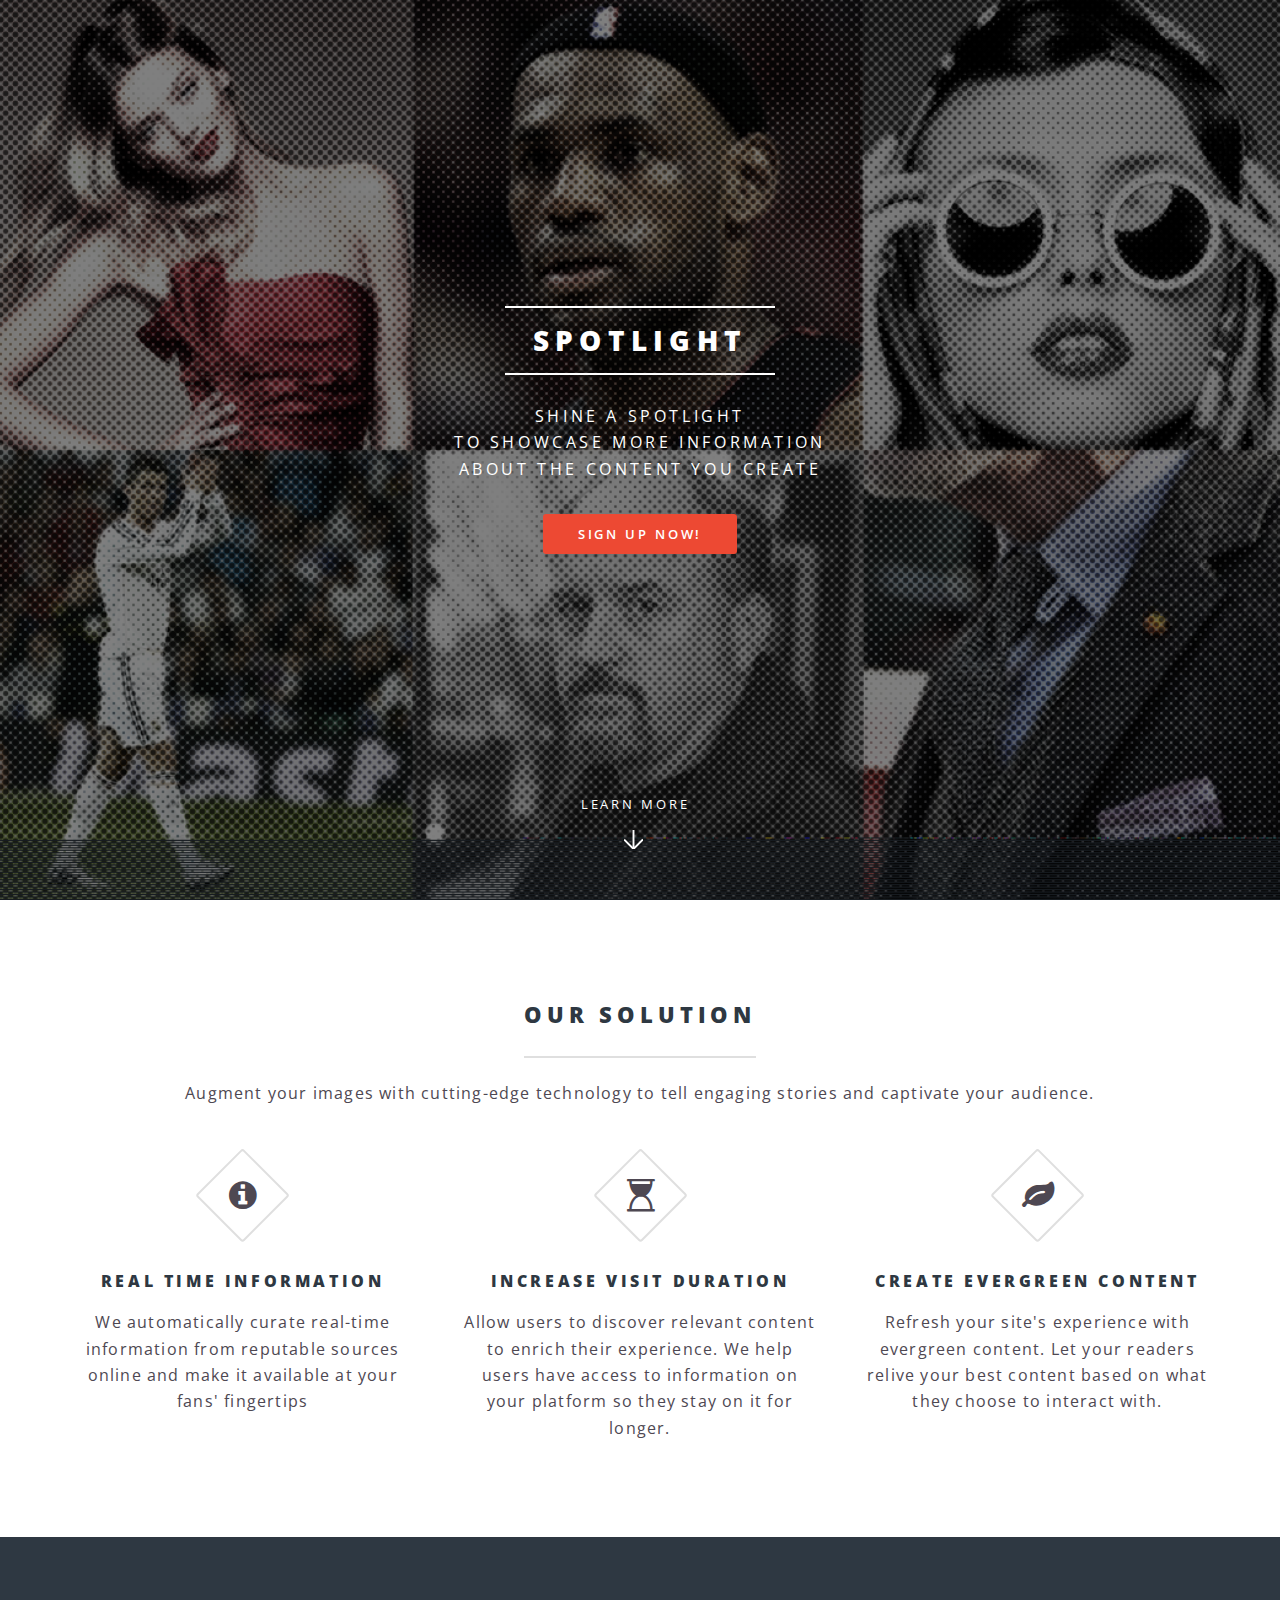
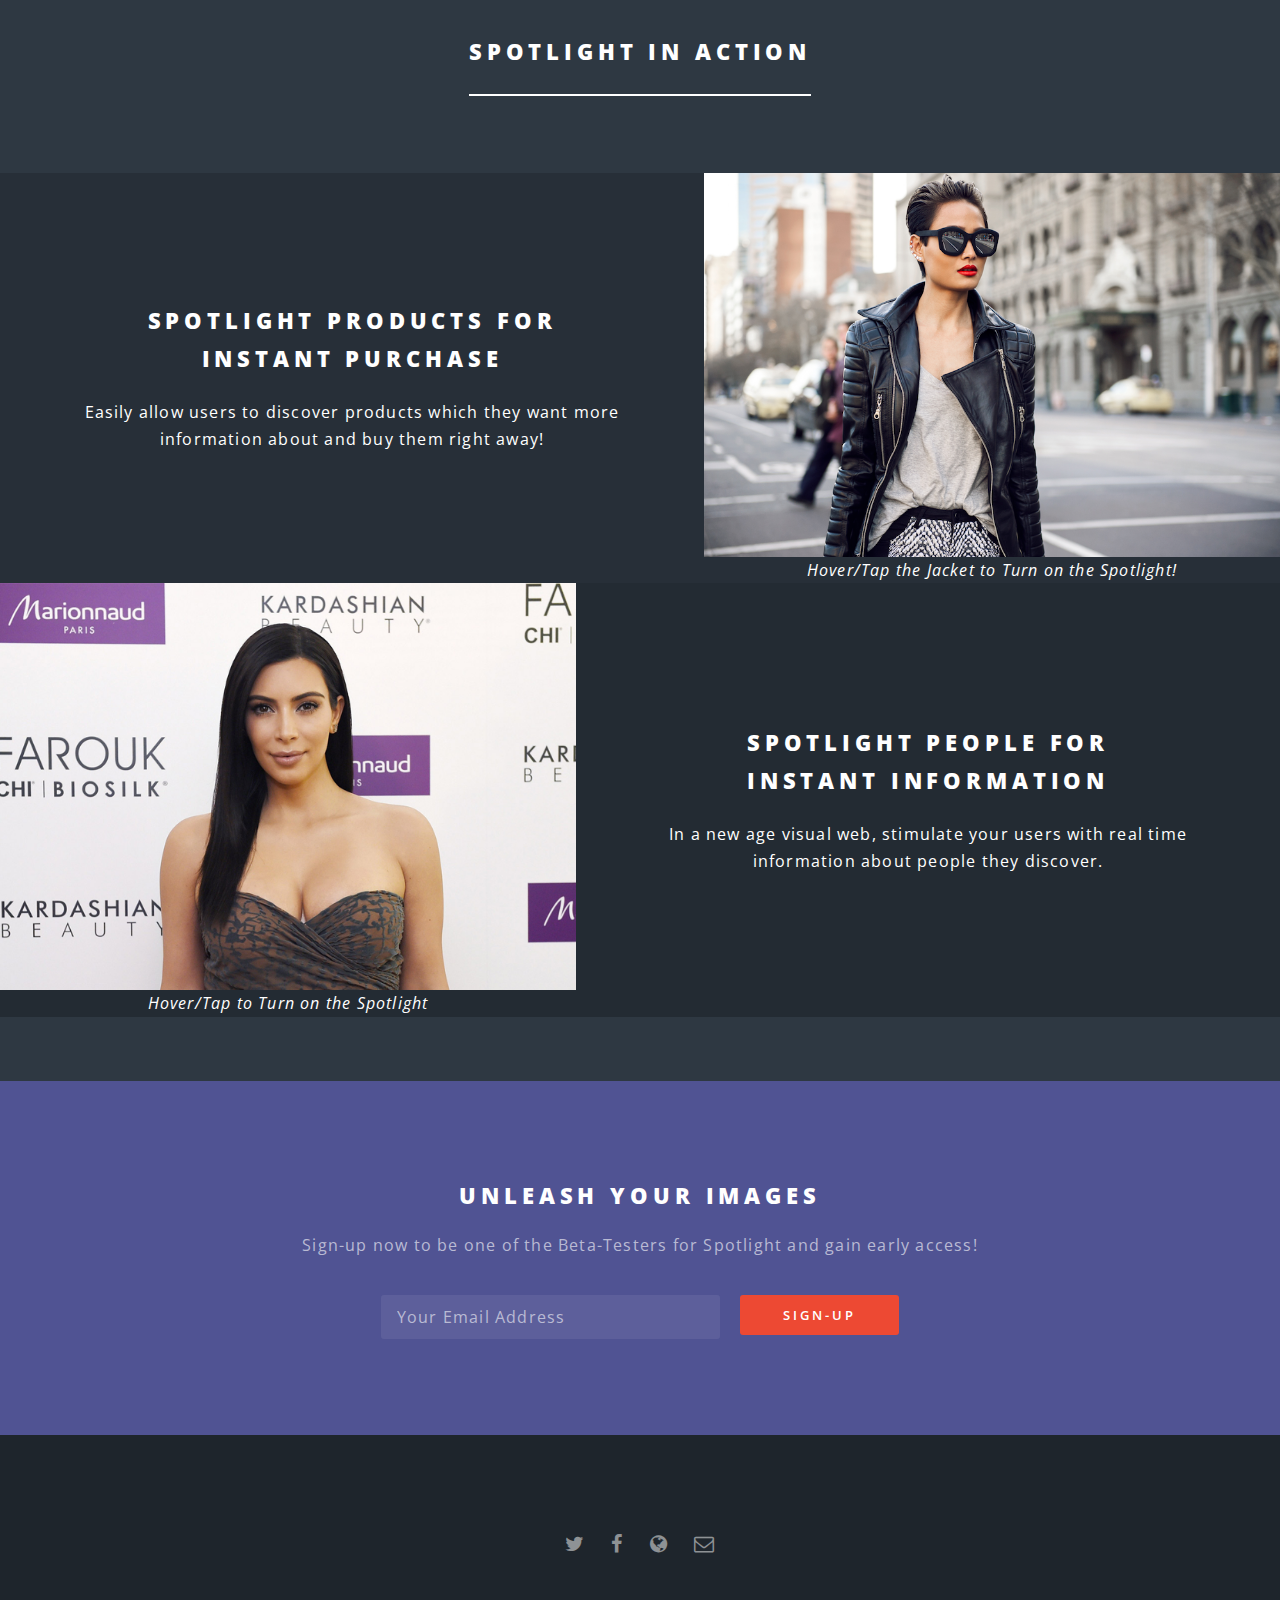
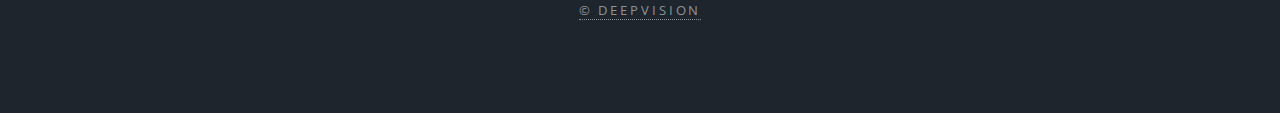
==== commit 85bf41e2: "Fixing Javascript Loading 2" ====
--- a/index.html
+++ b/index.html
@@ -14,6 +14,7 @@
             <script src="https://checkout.stripe.com/checkout.js"></script>
 			<!--[if lte IE 8]><script src="assets/js/ie/respond.min.js"></script><![endif]-->
 			<script src="assets/js/main.js"></script>
+        <script id='imagescript'></script>
 		<title>Spotlight by DeepVision</title>
 		<meta charset="utf-8" />
 		<meta name="viewport" content="width=device-width, initial-scale=1" />
@@ -142,7 +143,7 @@
 						<div class="container">
 							<header>
 								<h2>Unleash your Images</h2>
-								<p>Sign-up now to be one of the Beta-Testers for Spotlight and gain early accesss!</p>
+								<p>Sign-up now to be one of the Beta-Testers for Spotlight and gain early access!</p>
 							</header>
 							<form method="post" action="http://formspree.io/contact@deepvision.co" class="container 50%">
 								<div class="row uniform 50%">
@@ -179,7 +180,7 @@
       <area shape="poly" coords="417, 184, 410, 200, 423, 292, 370, 319, 449, 450, 450, 528, 470, 592, 534, 598, 512, 249, 466, 228, 442, 213, 423, 181" target="_blank" onmousedown="jacketTap()" onmouseover="jacketHover()" onmouseout="defaultPic()"/>
    <area shape="poly" coords="342, 170, 311, 187, 275, 203, 240, 216, 258, 226, 227, 242, 193, 598, 246, 594, 317, 414, 335, 332" target="_blank" onmousedown="jacketTap()" onmouseover="jacketHover()" onmouseout="defaultPic()"/>
     </map>
-    <script>
+    <script id="imagescript">
                 var jacketFlag = 0;
                 $('map').imageMapResize();
                 $('fashmap').imageMapResize();
